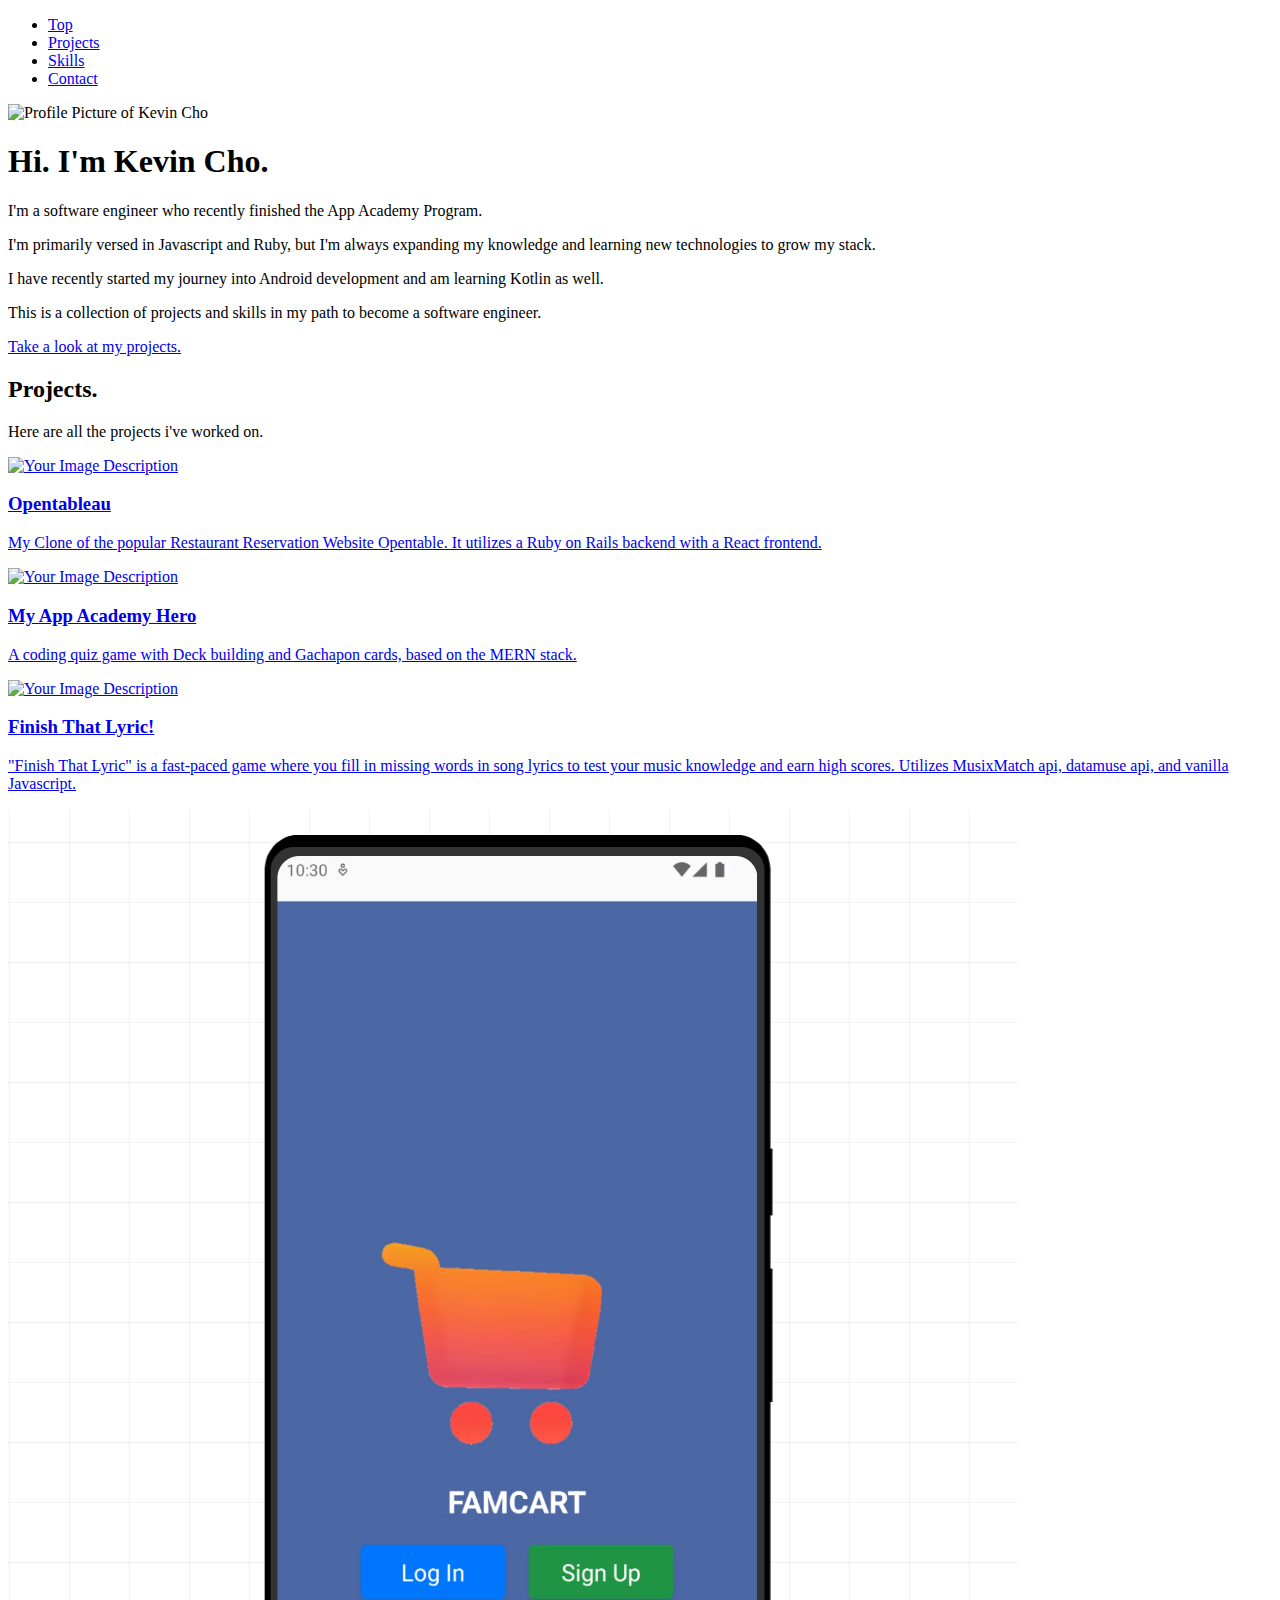
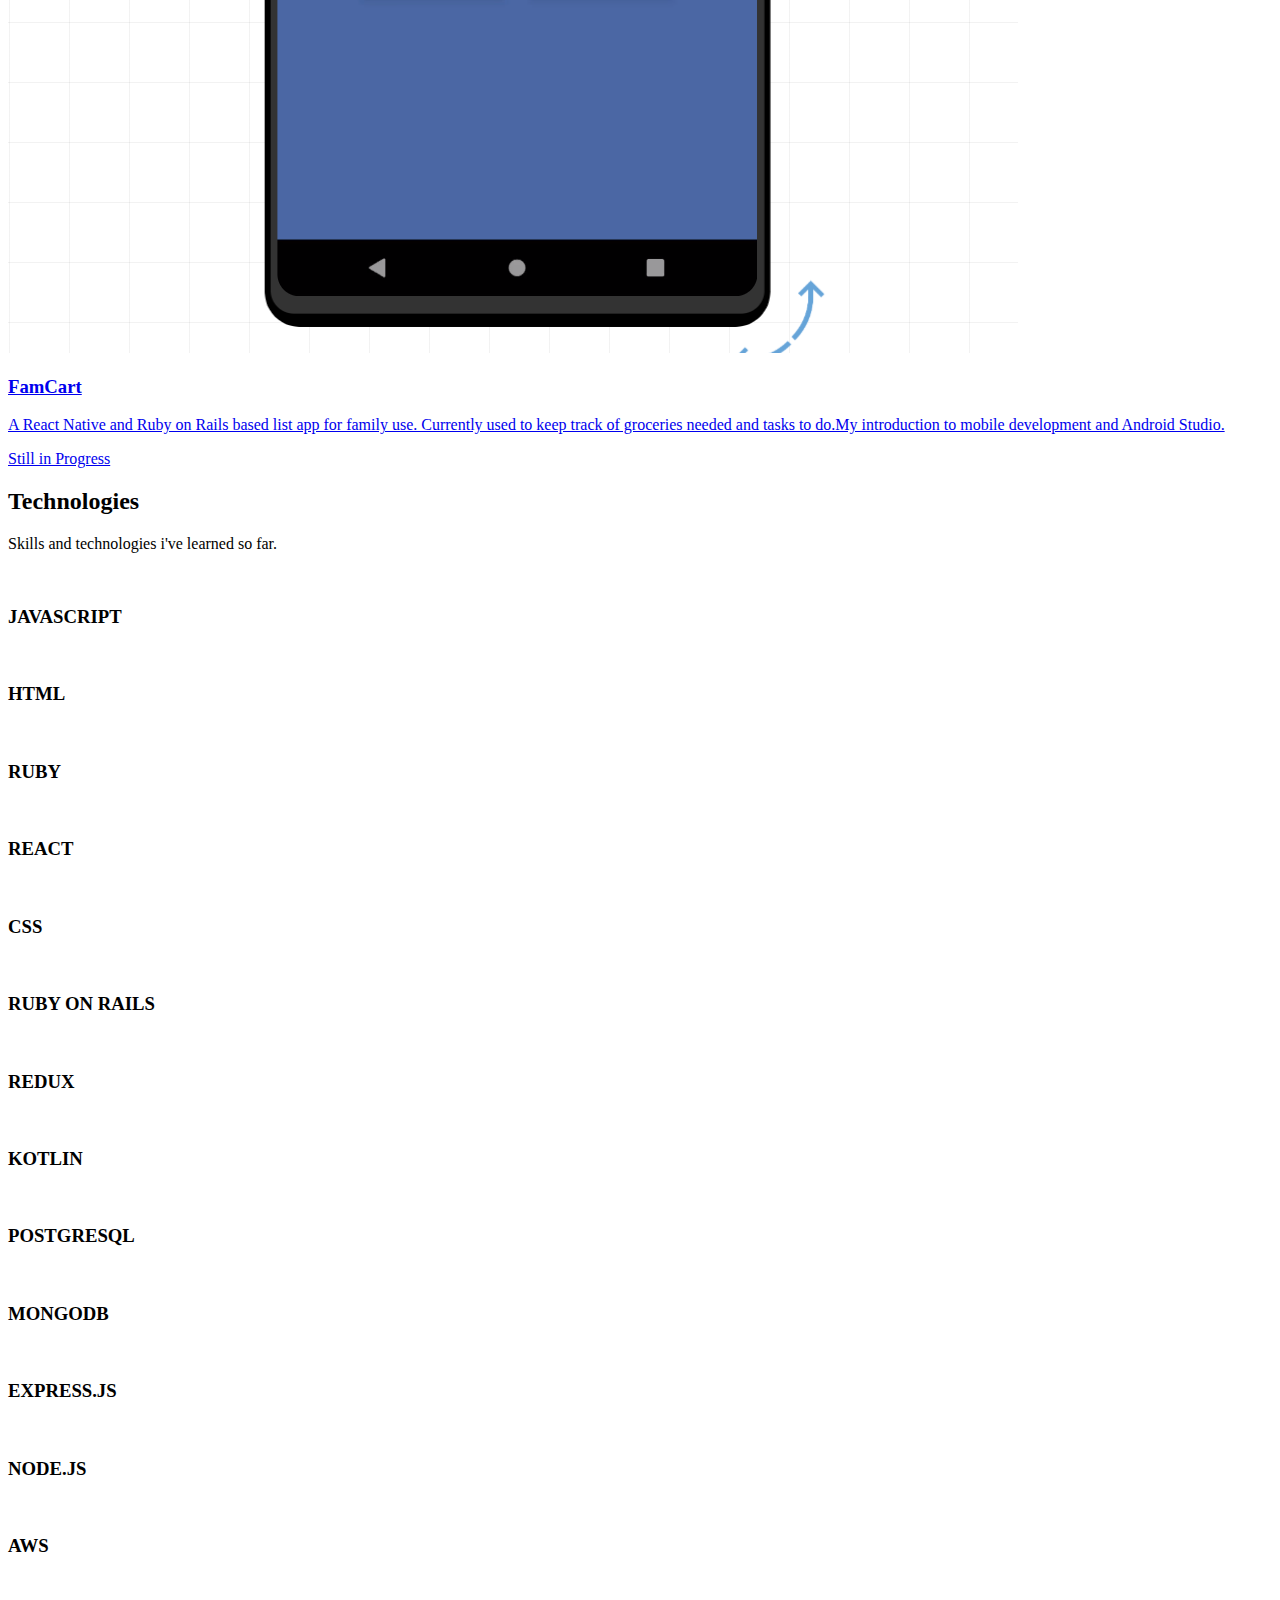
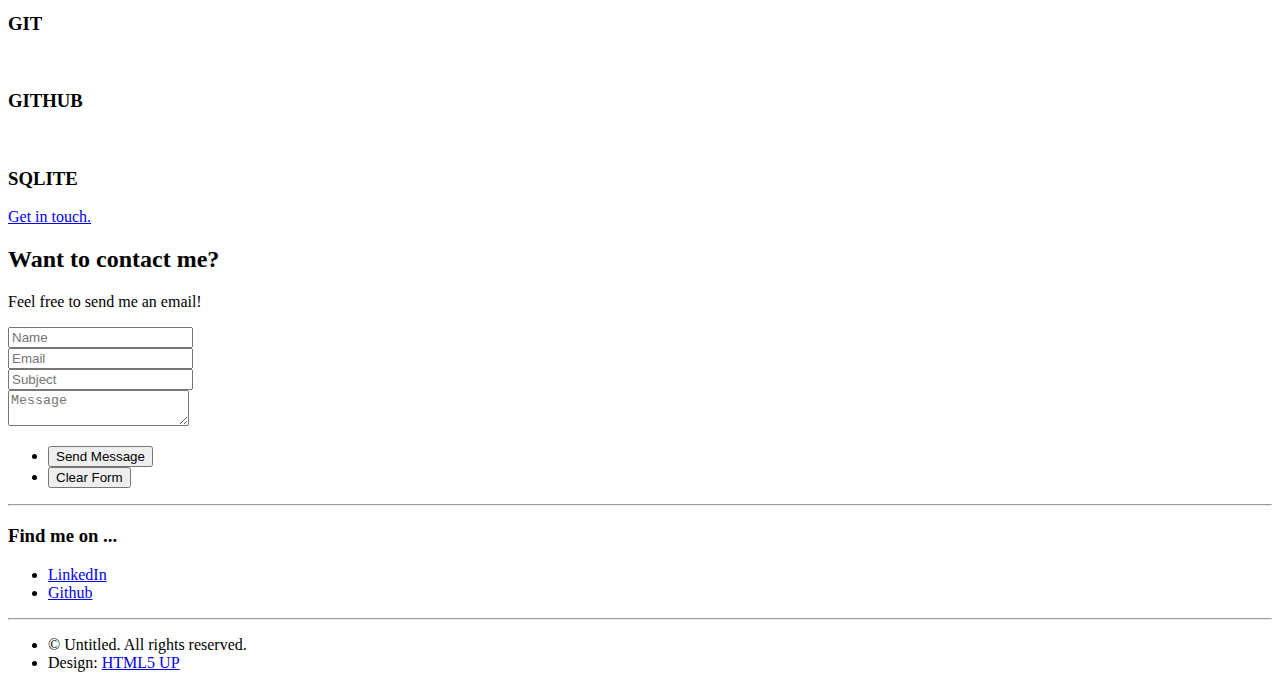
==== index.html @ 836c3dcd "Changed famcart link" ====
<!DOCTYPE HTML>
<!--
	Miniport by HTML5 UP
	html5up.net | @ajlkn
	Free for personal and commercial use under the CCA 3.0 license (html5up.net/license)
-->
<html>
	<head>
		<title>Kevin Cho</title>
		<meta charset="utf-8" />
		<meta name="viewport" content="width=device-width, initial-scale=1, user-scalable=no" />
		<link rel="stylesheet" href="assets/css/main.css" />
	</head>
	<body class="is-preload">

		<!-- Nav -->
			<nav id="nav">
				<ul class="container">
					<li><a href="#top">Top</a></li>
					<li><a href="#work">Projects</a></li>
					<li><a href="#portfolio">Skills</a></li>
					<li><a href="#contact">Contact</a></li>
				</ul>
			</nav>

		<!-- Home -->
		<article id="top" class="wrapper style1">
			<div class="container">
				<div class="row">
					<div class="col-4 col-5-large col-12-medium">
						<span class="image fit"><img src="images/profilepic.jpg" alt="Profile Picture of Kevin Cho" /></span>
					</div>
					<div class="col-8 col-7-large col-12-medium">
						<header>
							<h1>Hi. I'm <strong>Kevin Cho</strong>.</h1>
						</header>
						<p>I'm a software engineer who recently finished the App Academy Program.</p>
						<p>I'm primarily versed in Javascript and Ruby, but I'm always expanding my knowledge and learning new technologies to grow my stack.</p>
						<p>I have recently started my journey into Android development and am learning Kotlin as well.</p>
						<p>This is a collection of projects and skills in my path to become a software engineer.</p>
						<a href="#work" class="button large scrolly">Take a look at my projects.</a>
					</div>
				</div>
			</div>
		</article>
		

		<!-- Work -->
		<article id="work" class="wrapper style2">
			<div class="container">
				<header>
					<h2>Projects.</h2>
					<p>Here are all the projects i've worked on.</p>
				</header>
				<div class="row aln-center">
					<div class="col-4 col-6-medium col-12-small">
						<a href="https://opentableau-d8ws.onrender.com">
							<section class="box style1">
								<img src="./images/opentableau1.png" alt="Your Image Description" class="projectimage">
								<h3>Opentableau</h3>
								<p>My Clone of the popular Restaurant Reservation Website Opentable. It utilizes a Ruby on Rails backend with a React frontend.</p>
							</section>
						</a>
					</div>
					<div class="col-4 col-6-medium col-12-small">
						<a href="https://my-app-academy-heroes-zer2.onrender.com/profile">
							<section class="box style1">
								<img src="./images/MernLogo.png" alt="Your Image Description" class="projectimage">
								<h3>My App Academy Hero</h3>
								<p>A coding quiz game with Deck building and Gachapon cards, based on the MERN stack.</p>
							</section>
						</a>
					</div>
					<div class="col-4 col-6-medium col-12-small">
						<a href="https://kcho760.github.io/Finish-that-lyric/">
							<section class="box style1">
								<img src="./images/FinishThatLyric1.png" alt="Your Image Description" class="projectimage">
								<h3>Finish That Lyric!</h3>
								<p>"Finish That Lyric" is a fast-paced game where you fill in missing words in song lyrics to test your music knowledge and earn high scores. Utilizes MusixMatch api, datamuse api, and vanilla Javascript.</p>
							</section>
						</a>
					</div>
					<div class="col-4 col-6-medium col-12-small">
						<a href="https://appetize.io/app/qsiqoj3emdlk2dyckfjoa56ctq?device=pixel7pro&osVersion=13.0">
							<section class="box style1">
								<img src="./images/famcart.png" alt="Your Image Description" class="projectimage">
								<h3>FamCart</h3>
								<p>A React Native and Ruby on Rails based list app for family use. Currently used to keep track of groceries needed and tasks to do.My introduction to mobile development and Android Studio.</p>
								<p>Still in Progress</p>
							</section>
						</a>
					</div>
				</div>
			</div>
		</article>
		

		<!-- Portfolio -->
			<article id="portfolio" class="wrapper style3">
				<div class="container">
					<header>
						<h2>Technologies</h2>
						<p>Skills and technologies i've learned so far.</p>
					</header>
					<div class="row">
						<div class="col-3 col-6-medium col-12-small">
							<article class="box style2">
								<p class="image featured"><img src="images/javascript1.png" alt="" /></p>
								<h3>JAVASCRIPT</h3>
							</article>
						</div>
						<div class="col-3 col-6-medium col-12-small">
							<article class="box style2">
								<p class="image featured"><img src="images/html.png" alt="" /></p>
								<h3>HTML</h3>
							</article>
						</div>
						<div class="col-3 col-6-medium col-12-small">
							<article class="box style2">
								<p class="image featured"><img src="images/ruby1.png" alt="" /></p>
								<h3>RUBY</h3>
							</article>
						</div>
						<div class="col-3 col-6-medium col-12-small">
							<article class="box style2">
								<p class="image featured"><img src="images/react1.png" alt="" /></p>
								<h3>REACT</h3>
							</article>
						</div>
						<div class="col-3 col-6-medium col-12-small">
							<article class="box style2">
								<p class="image featured"><img src="images/css.png" alt="" /></p>
								<h3>CSS</h3>
							</article>
						</div>
						<div class="col-3 col-6-medium col-12-small">
							<article class="box style2">
								<p class="image featured"><img src="images/rubyonrails1.png" alt="" /></p>
								<h3>RUBY ON RAILS</h3>
							</article>
						</div>
						<div class="col-3 col-6-medium col-12-small">
							<article class="box style2">
								<p class="image featured"><img src="images/redux1.png" alt="" /></p>
								<h3>REDUX</h3>
							</article>
						</div>
						<div class="col-3 col-6-medium col-12-small">
							<article class="box style2">
								<p class="image featured"><img src="images/kotlin-logo.png" alt="" /></p>
								<h3>KOTLIN</h3>
							</article>
						</div>
						<div class="col-3 col-6-medium col-12-small">
							<article class="box style2">
								<p class="image featured"><img src="images/postgresql1.png" alt="" /></p>
								<h3>POSTGRESQL</h3>
							</article>
						</div>
						<div class="col-3 col-6-medium col-12-small">
							<article class="box style2">
								<p class="image featured"><img src="images/mongodb1.png" alt="" /></p>
								<h3>MONGODB</h3>
							</article>
						</div>
						<div class="col-3 col-6-medium col-12-small">
							<article class="box style2">
								<p class="image featured"><img src="images/ExpressJS.png" alt="" /></p>
								<h3>EXPRESS.JS</h3>
							</article>
						</div>
						<div class="col-3 col-6-medium col-12-small">
							<article class="box style2">
								<p class="image featured"><img src="images/nodejs1.png" alt="" /></p>
								<h3>NODE.JS</h3>
							</article>
						</div>
						<div class="col-3 col-6-medium col-12-small">
							<article class="box style2">
								<p class="image featured"><img src="images/aws.png" alt="" /></p>
								<h3>AWS</h3>
							</article>
						</div>
						<div class="col-3 col-6-medium col-12-small">
							<article class="box style2">
								<p class="image featured"><img src="images/git1.png" alt="" /></p>
								<h3>GIT</h3>
							</article>
						</div>
						<div class="col-3 col-6-medium col-12-small">
							<article class="box style2">
								<p class="image featured"><img src="images/GitHub.png" alt="" /></p>
								<h3>GITHUB</h3>
							</article>
						</div>
						<div class="col-3 col-6-medium col-12-small">
							<article class="box style2">
								<p class="image featured"><img src="images/sqlite1.png" alt="" /></p>
								<h3>SQLITE</h3>
							</article>
						</div>
					</div>
					<footer>
						<a href="#contact" class="button large scrolly">Get in touch.</a>
					</footer>
					
				</div>
			</article>

		<!-- Contact -->
			<article id="contact" class="wrapper style4">
				<div class="container medium">
					<header>
						<h2>Want to contact me?</h2>
						<p>Feel free to send me an email!</p>
					</header>
					<div class="row">
						<div class="col-12">
							<form method="POST" action="https://formspree.io/f/xbjvlaby">
								<div class="row">
								  <div class="col-6 col-12-small">
									<input type="text" name="name" id="name" placeholder="Name" />
								  </div>
								  <div class="col-6 col-12-small">
									<input type="text" name="email" id="email" placeholder="Email" />
								  </div>
								  <div class="col-12">
									<input type="text" name="subject" id="subject" placeholder="Subject" />
								  </div>
								  <div class="col-12">
									<textarea name="message" id="message" placeholder="Message"></textarea>
								  </div>
								  <div class="col-12">
									<ul class="actions">
									  <li><input type="submit" value="Send Message" /></li>
									  <li><input type="reset" value="Clear Form" class="alt" /></li>
									</ul>
								  </div>
								</div>
							  </form>
							  
						</div>
						<div class="col-12">
							<hr />
							<h3>Find me on ...</h3>
							<ul class="social">
								<li><a href="https://www.linkedin.com/in/kevin-cho-441a34b1/" target="_blank" class="icon brands fa-linkedin-in"><span class="label">LinkedIn</span></a></li>
								<li><a href="https://github.com/kcho760" target="_blank" class="icon brands fa-github"><span class="label">Github</span></a></li>
							</ul>
							<hr />
						</div>
					</div>
					<footer>
						<ul id="copyright">
							<li>&copy; Untitled. All rights reserved.</li><li>Design: <a href="http://html5up.net">HTML5 UP</a></li>
						</ul>
					</footer>
				</div>
			</article>

		<!-- Scripts -->
			<script src="assets/js/jquery.min.js"></script>
			<script src="assets/js/jquery.scrolly.min.js"></script>
			<script src="assets/js/browser.min.js"></script>
			<script src="assets/js/breakpoints.min.js"></script>
			<script src="assets/js/util.js"></script>
			<script src="assets/js/main.js"></script>

	</body>
</html>
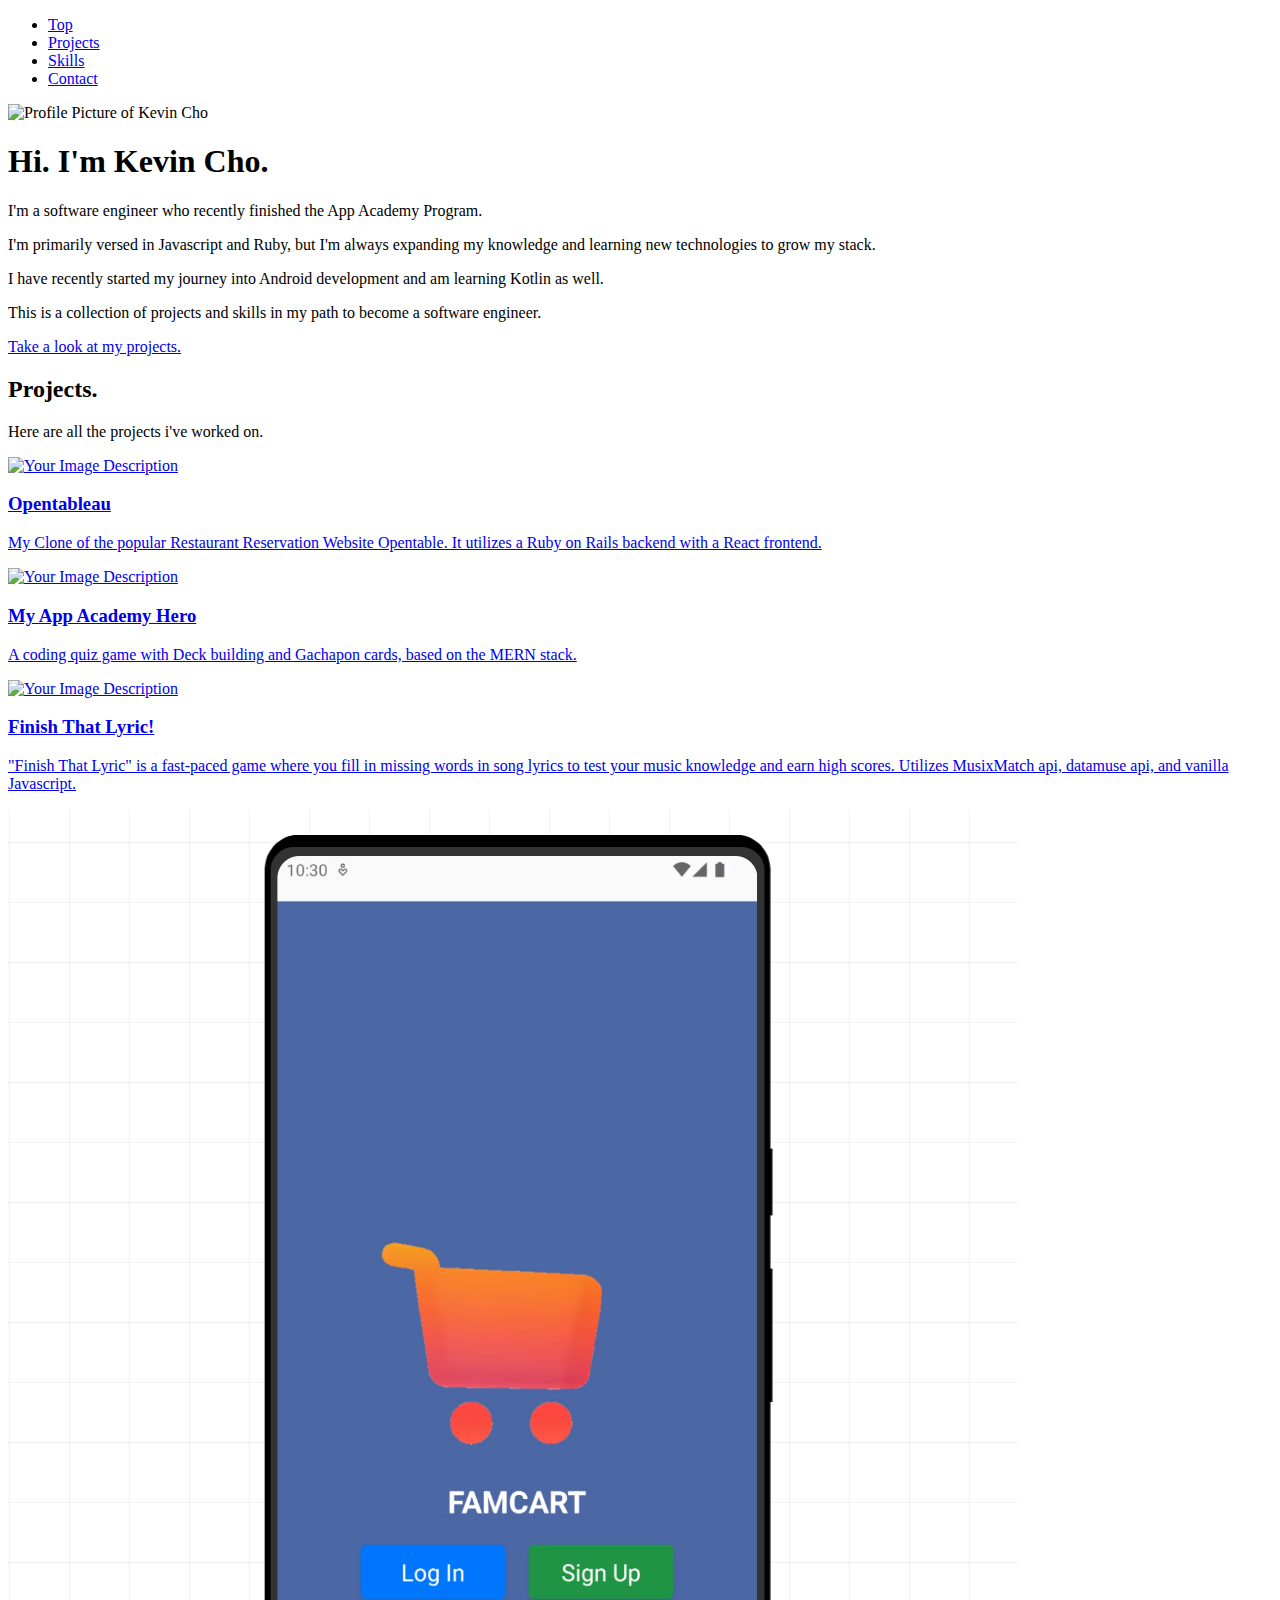
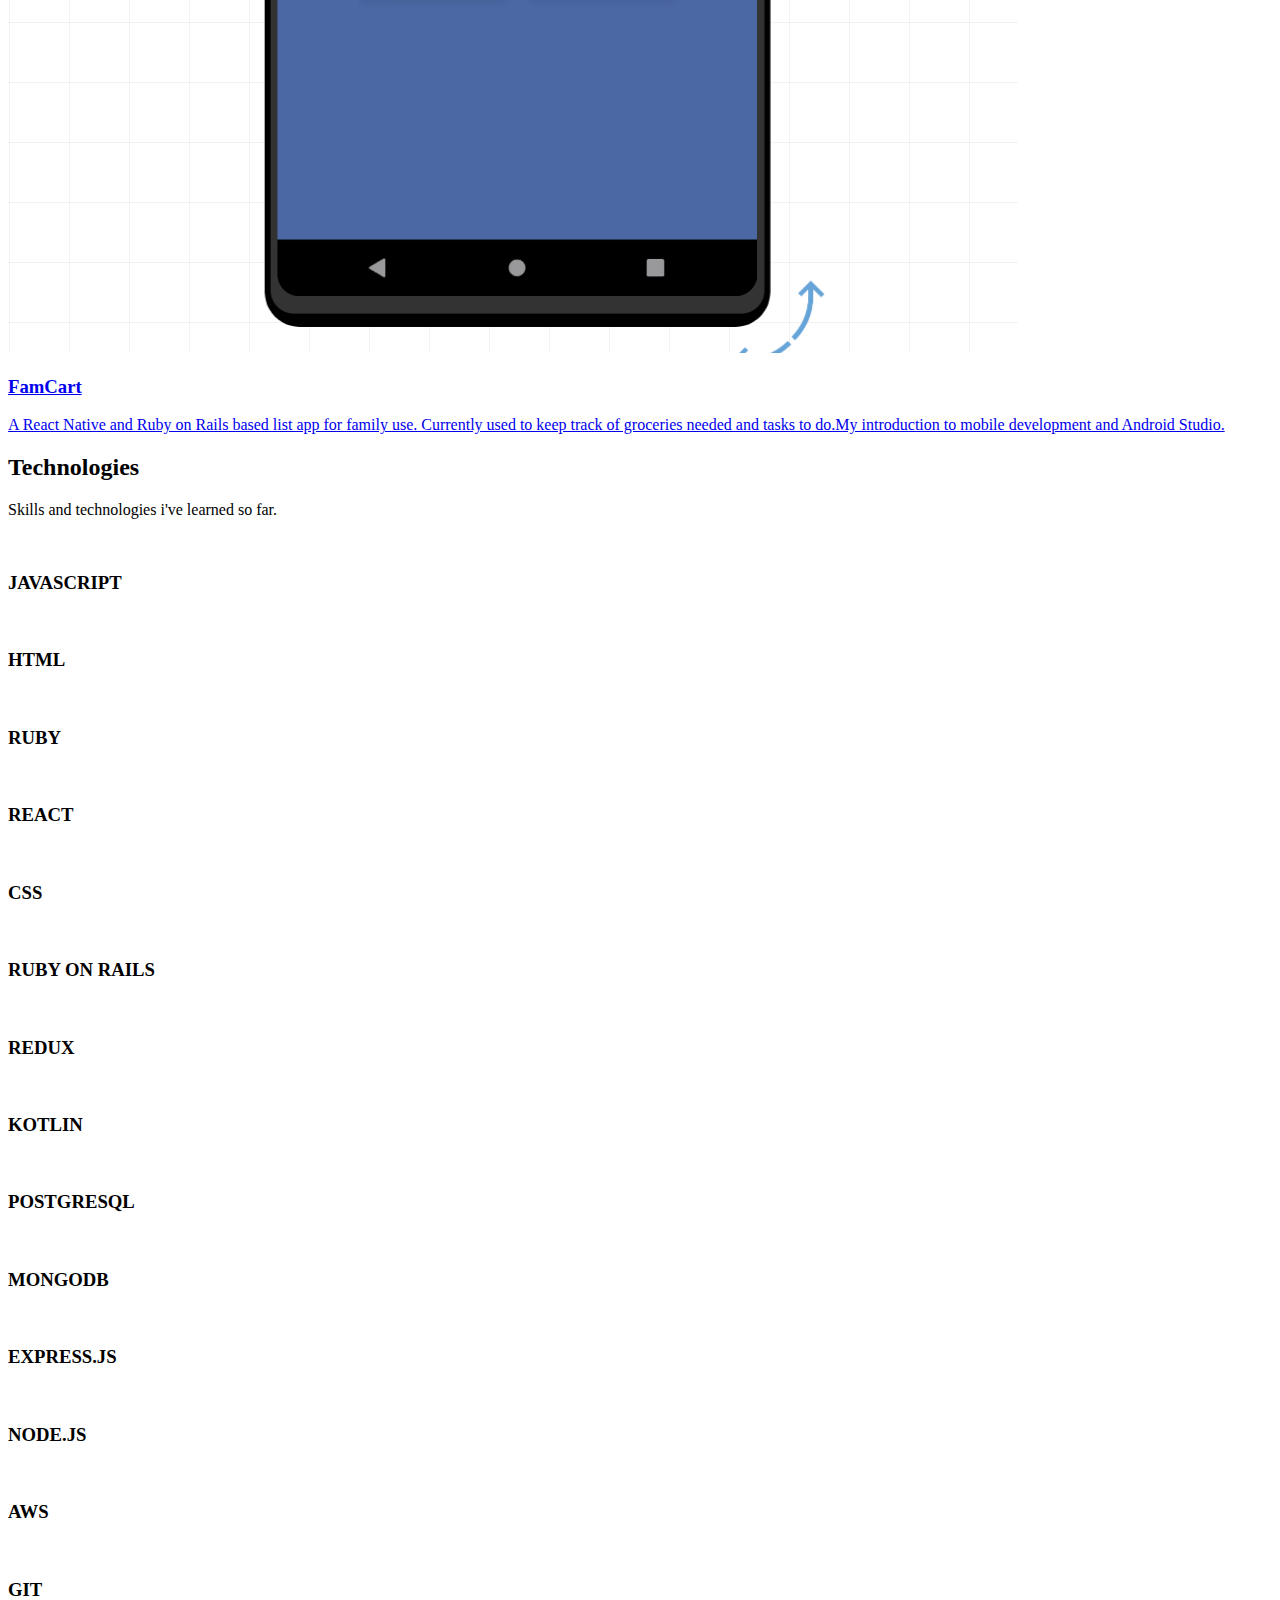
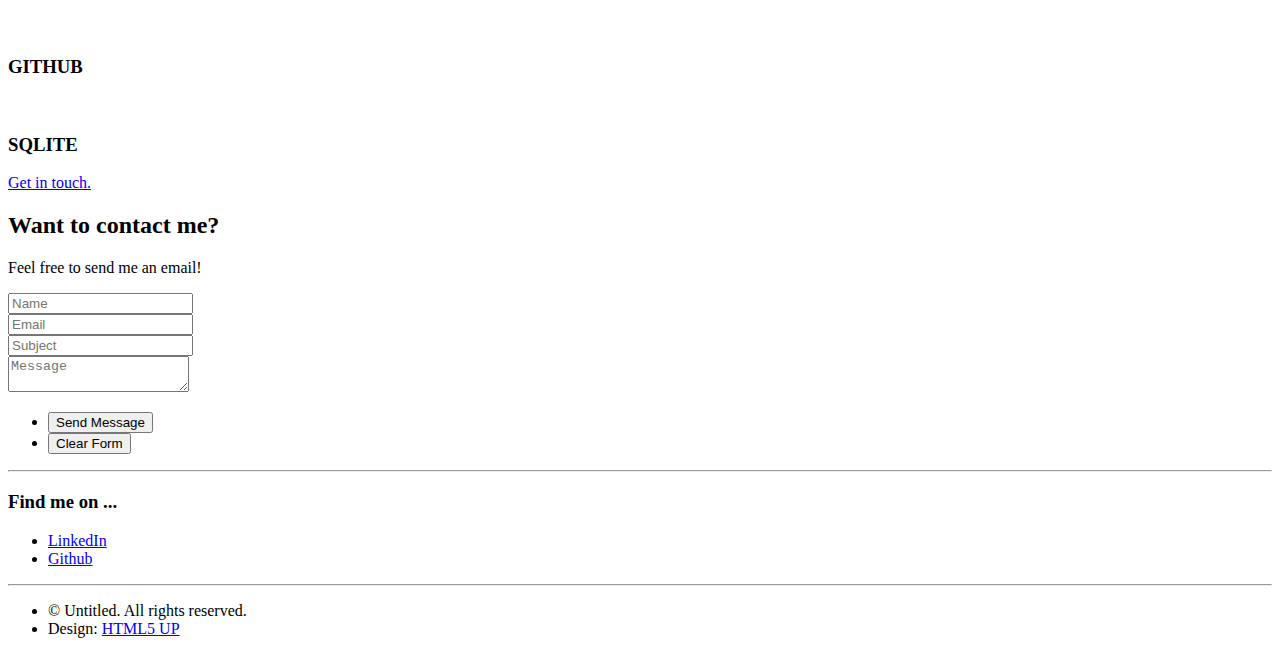
==== commit ecfb3baf: "Changed famcart" ====
--- a/index.html
+++ b/index.html
@@ -86,7 +86,6 @@
 								<img src="./images/famcart.png" alt="Your Image Description" class="projectimage">
 								<h3>FamCart</h3>
 								<p>A React Native and Ruby on Rails based list app for family use. Currently used to keep track of groceries needed and tasks to do.My introduction to mobile development and Android Studio.</p>
-								<p>Still in Progress</p>
 							</section>
 						</a>
 					</div>
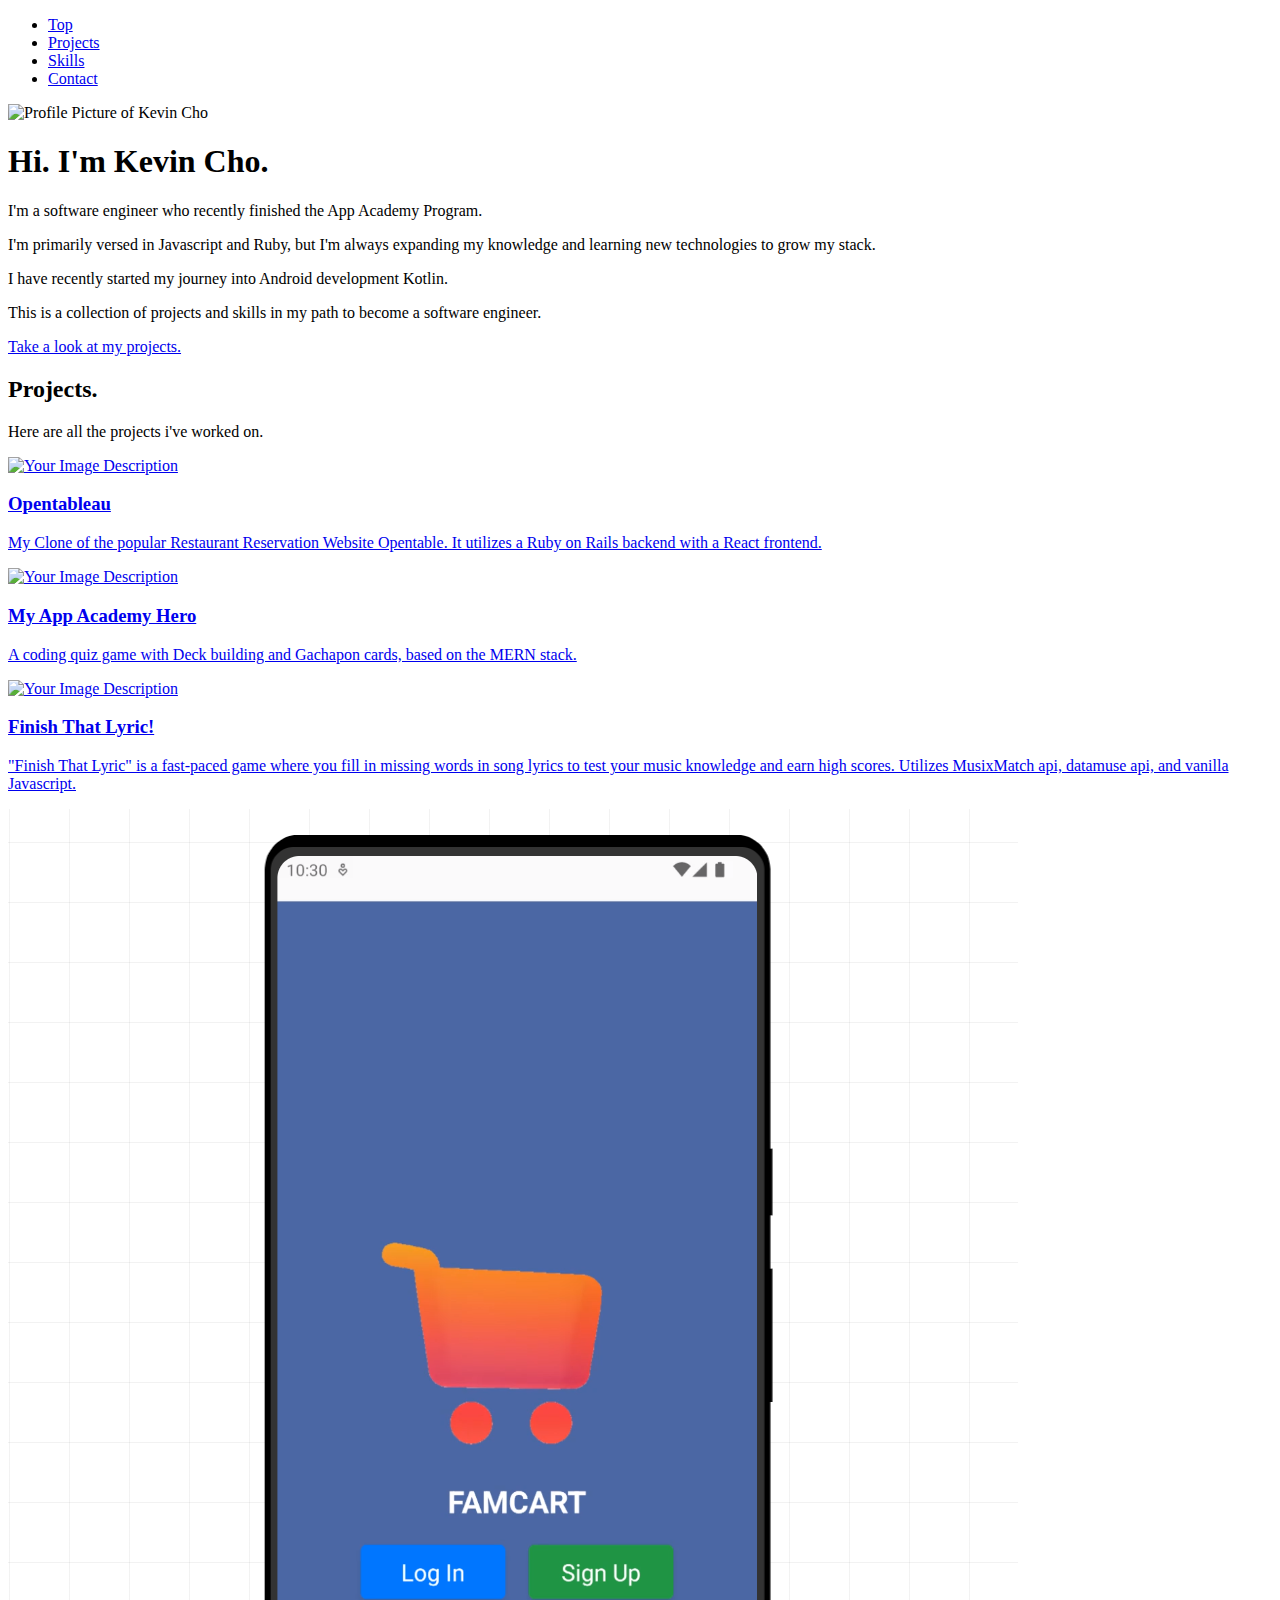
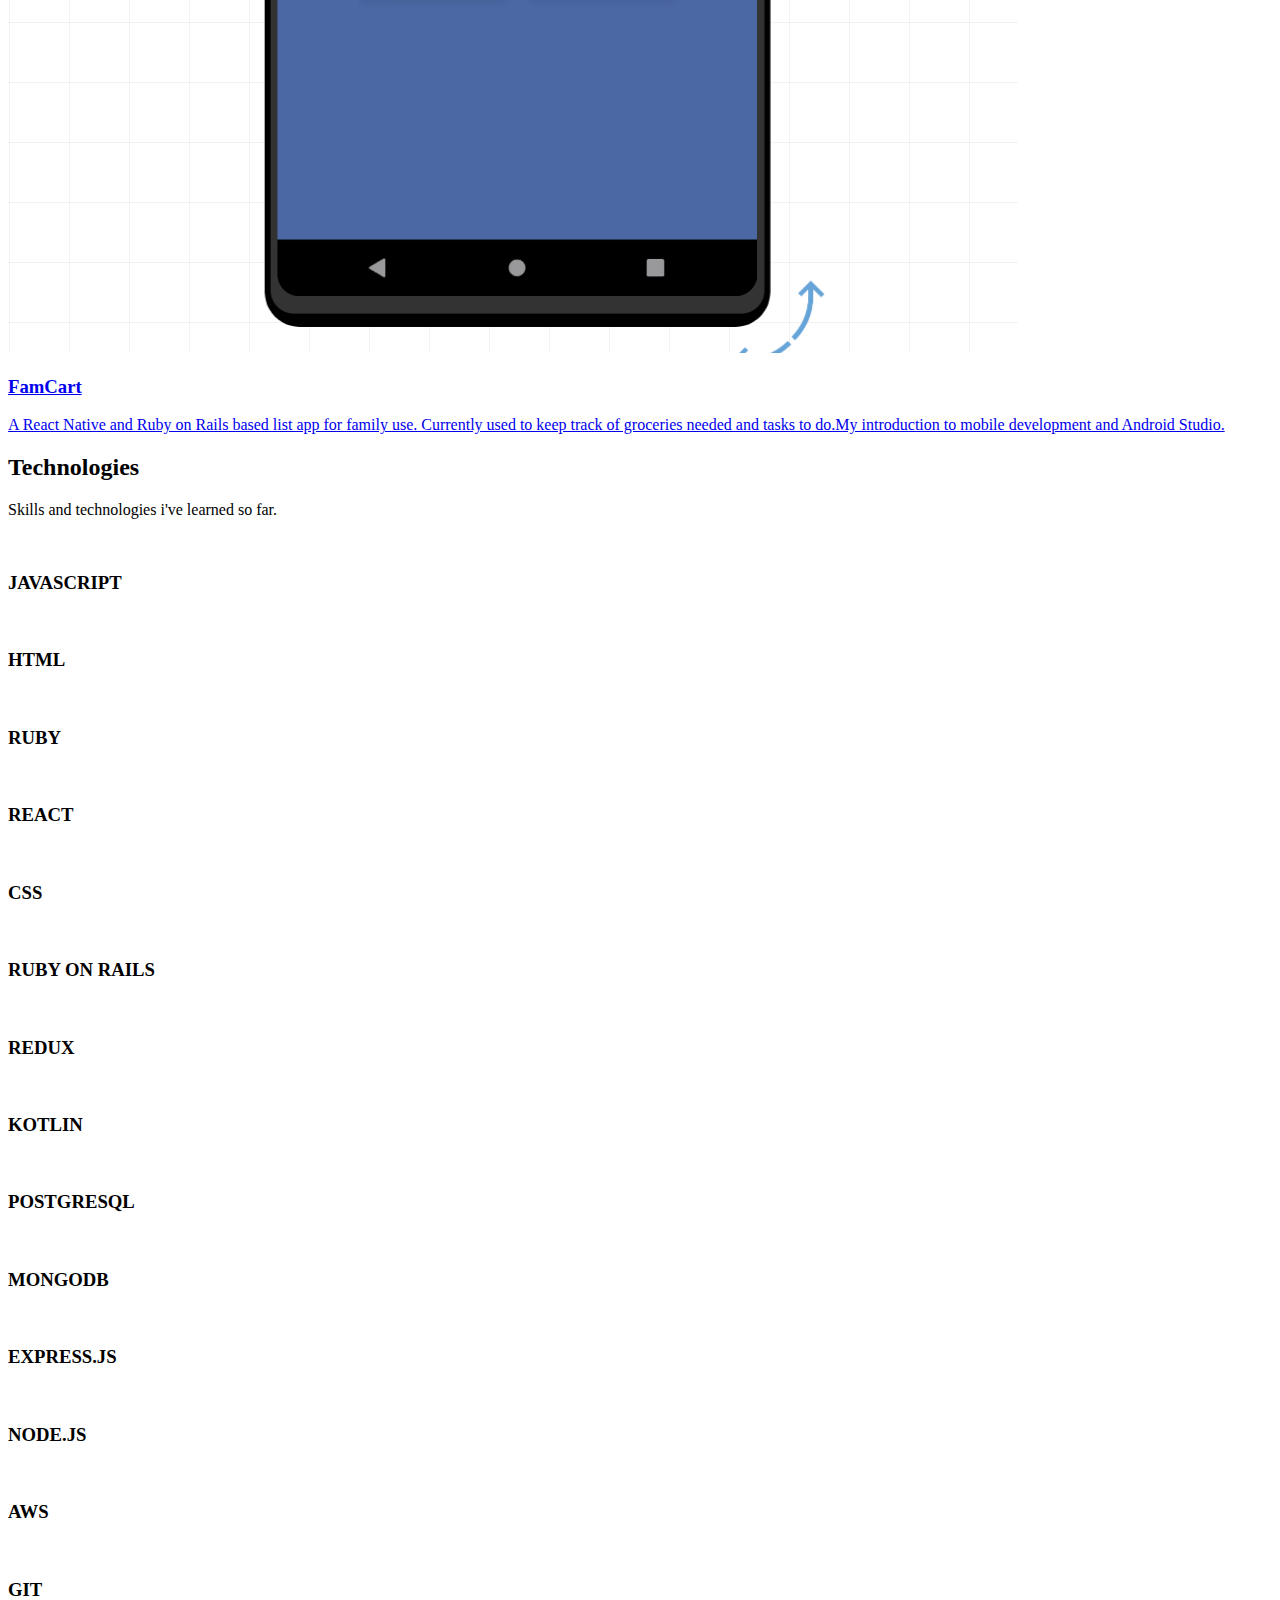
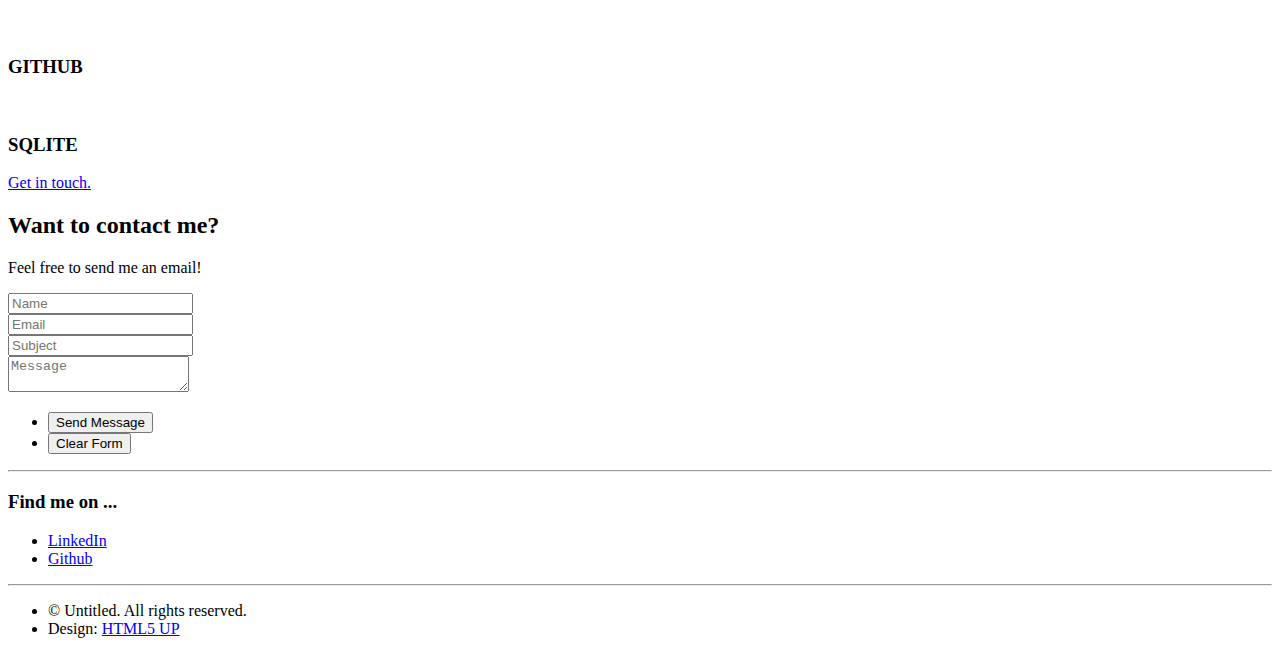
==== commit b5adbab1: "Grammer" ====
--- a/index.html
+++ b/index.html
@@ -36,7 +36,7 @@
 						</header>
 						<p>I'm a software engineer who recently finished the App Academy Program.</p>
 						<p>I'm primarily versed in Javascript and Ruby, but I'm always expanding my knowledge and learning new technologies to grow my stack.</p>
-						<p>I have recently started my journey into Android development and am learning Kotlin as well.</p>
+						<p>I have recently started my journey into Android development Kotlin.</p>
 						<p>This is a collection of projects and skills in my path to become a software engineer.</p>
 						<a href="#work" class="button large scrolly">Take a look at my projects.</a>
 					</div>
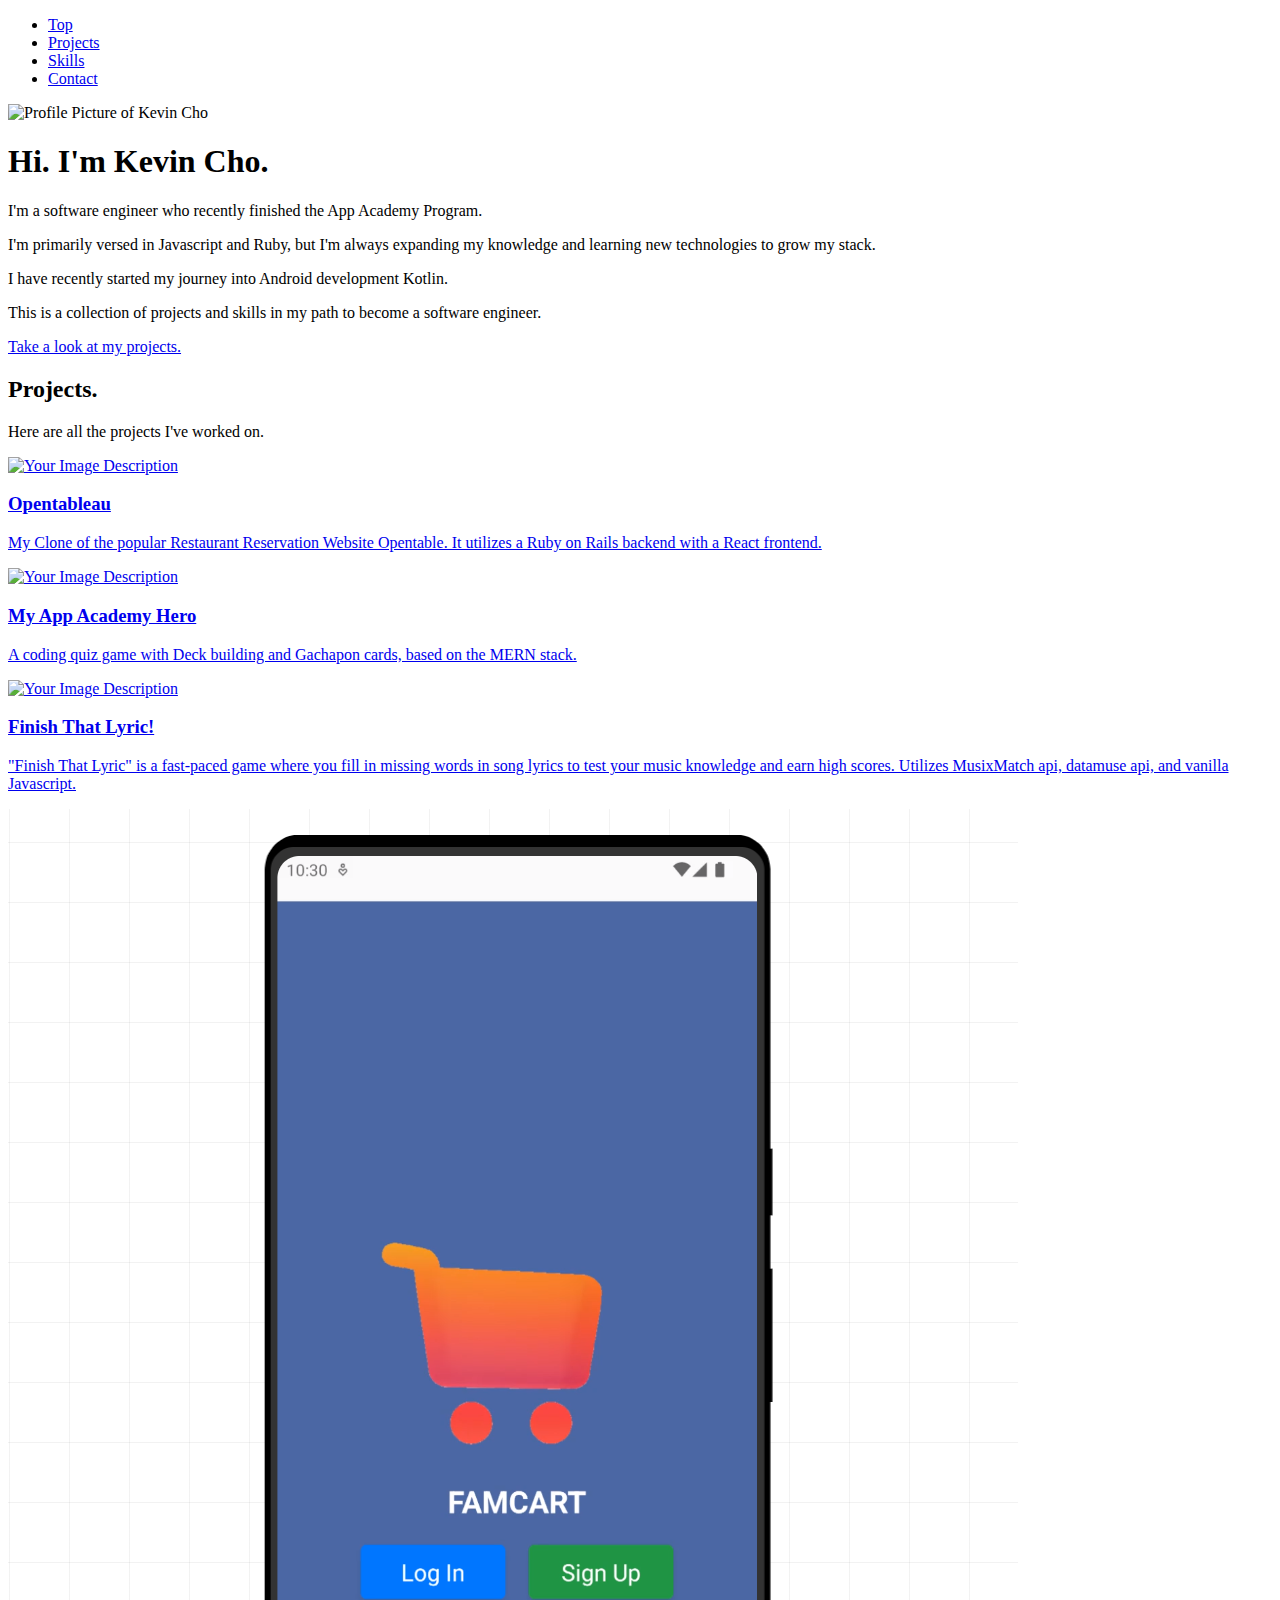
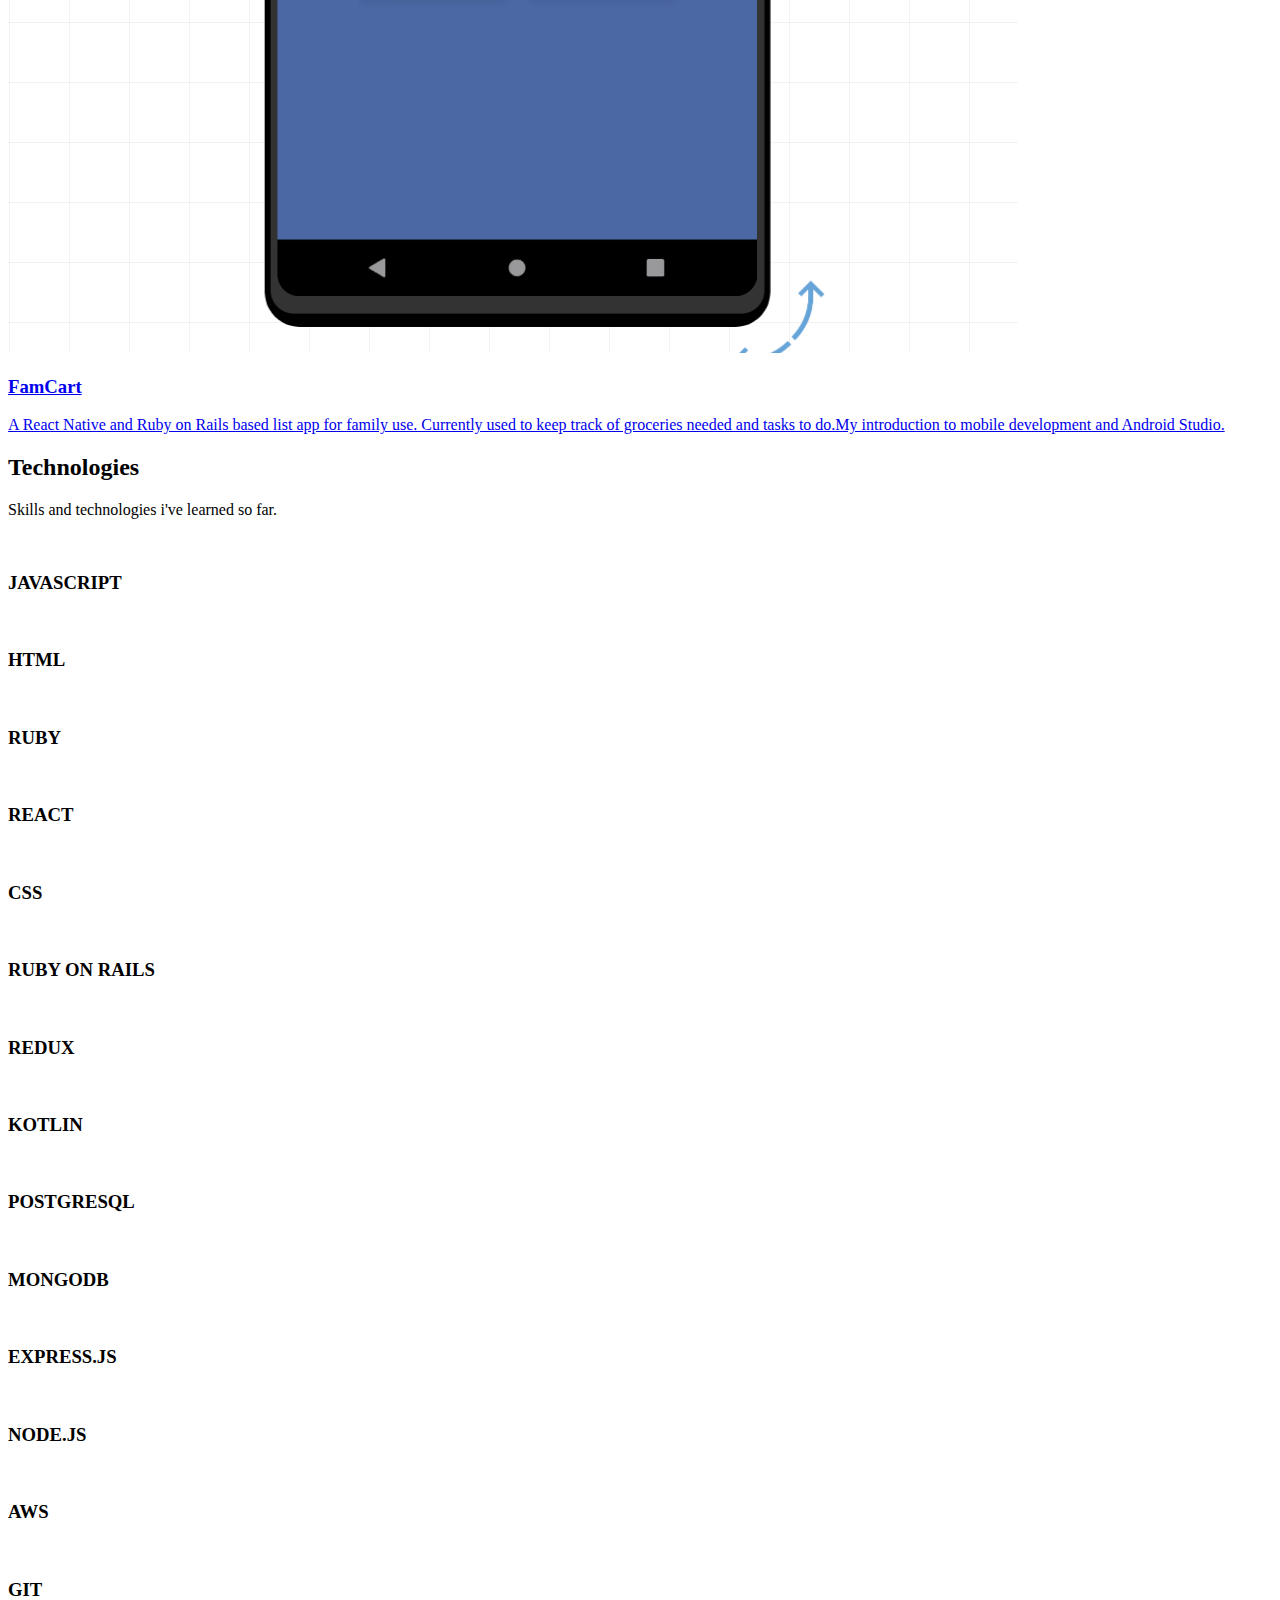
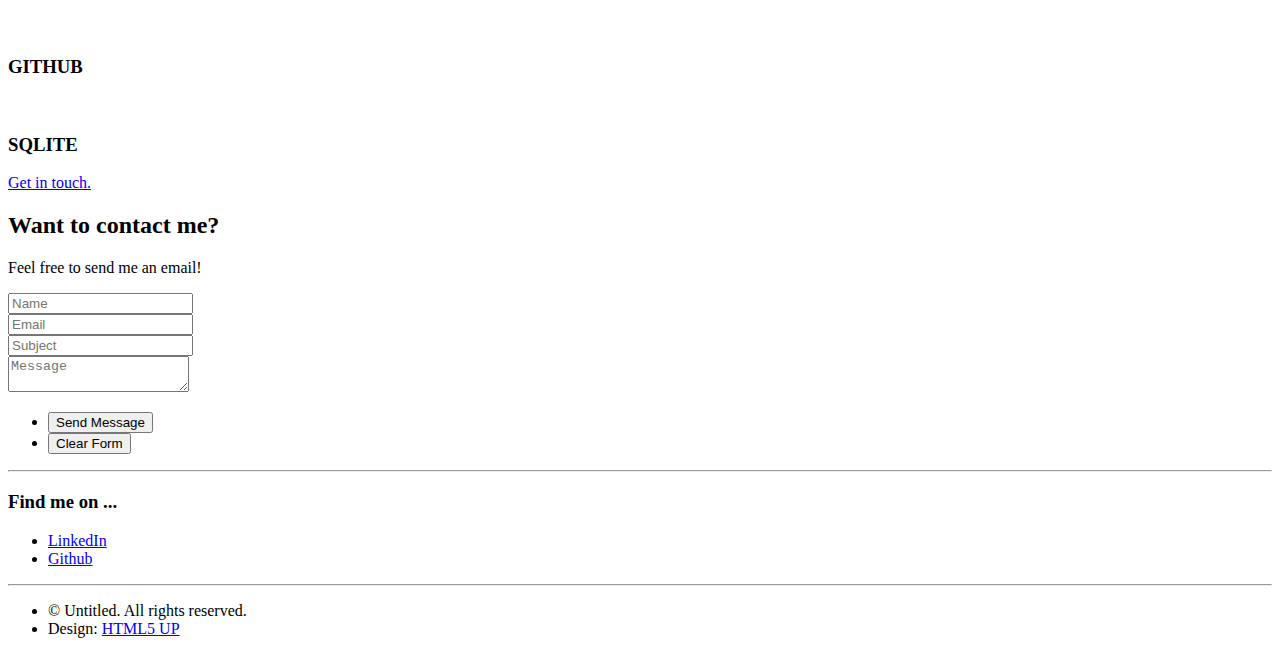
==== commit e556bbc1: "Spelling error" ====
--- a/index.html
+++ b/index.html
@@ -50,7 +50,7 @@
 			<div class="container">
 				<header>
 					<h2>Projects.</h2>
-					<p>Here are all the projects i've worked on.</p>
+					<p>Here are all the projects I've worked on.</p>
 				</header>
 				<div class="row aln-center">
 					<div class="col-4 col-6-medium col-12-small">
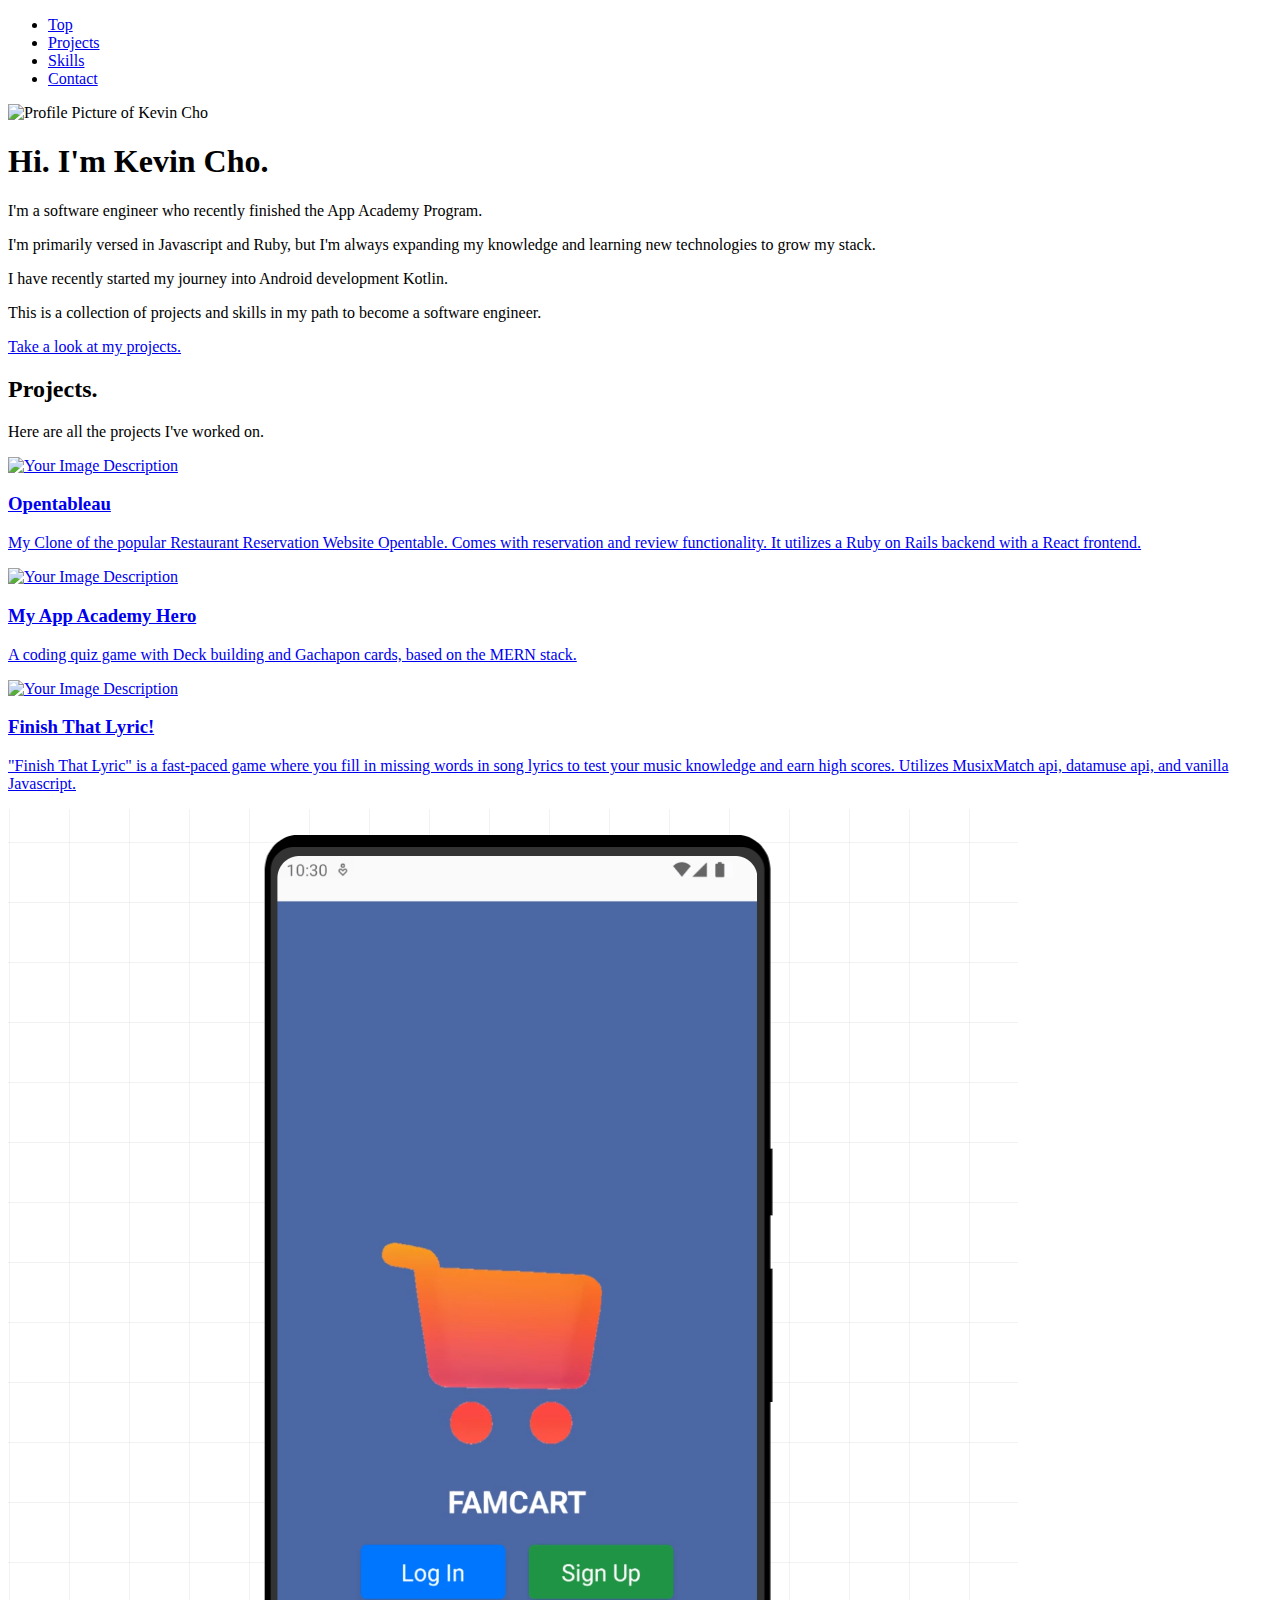
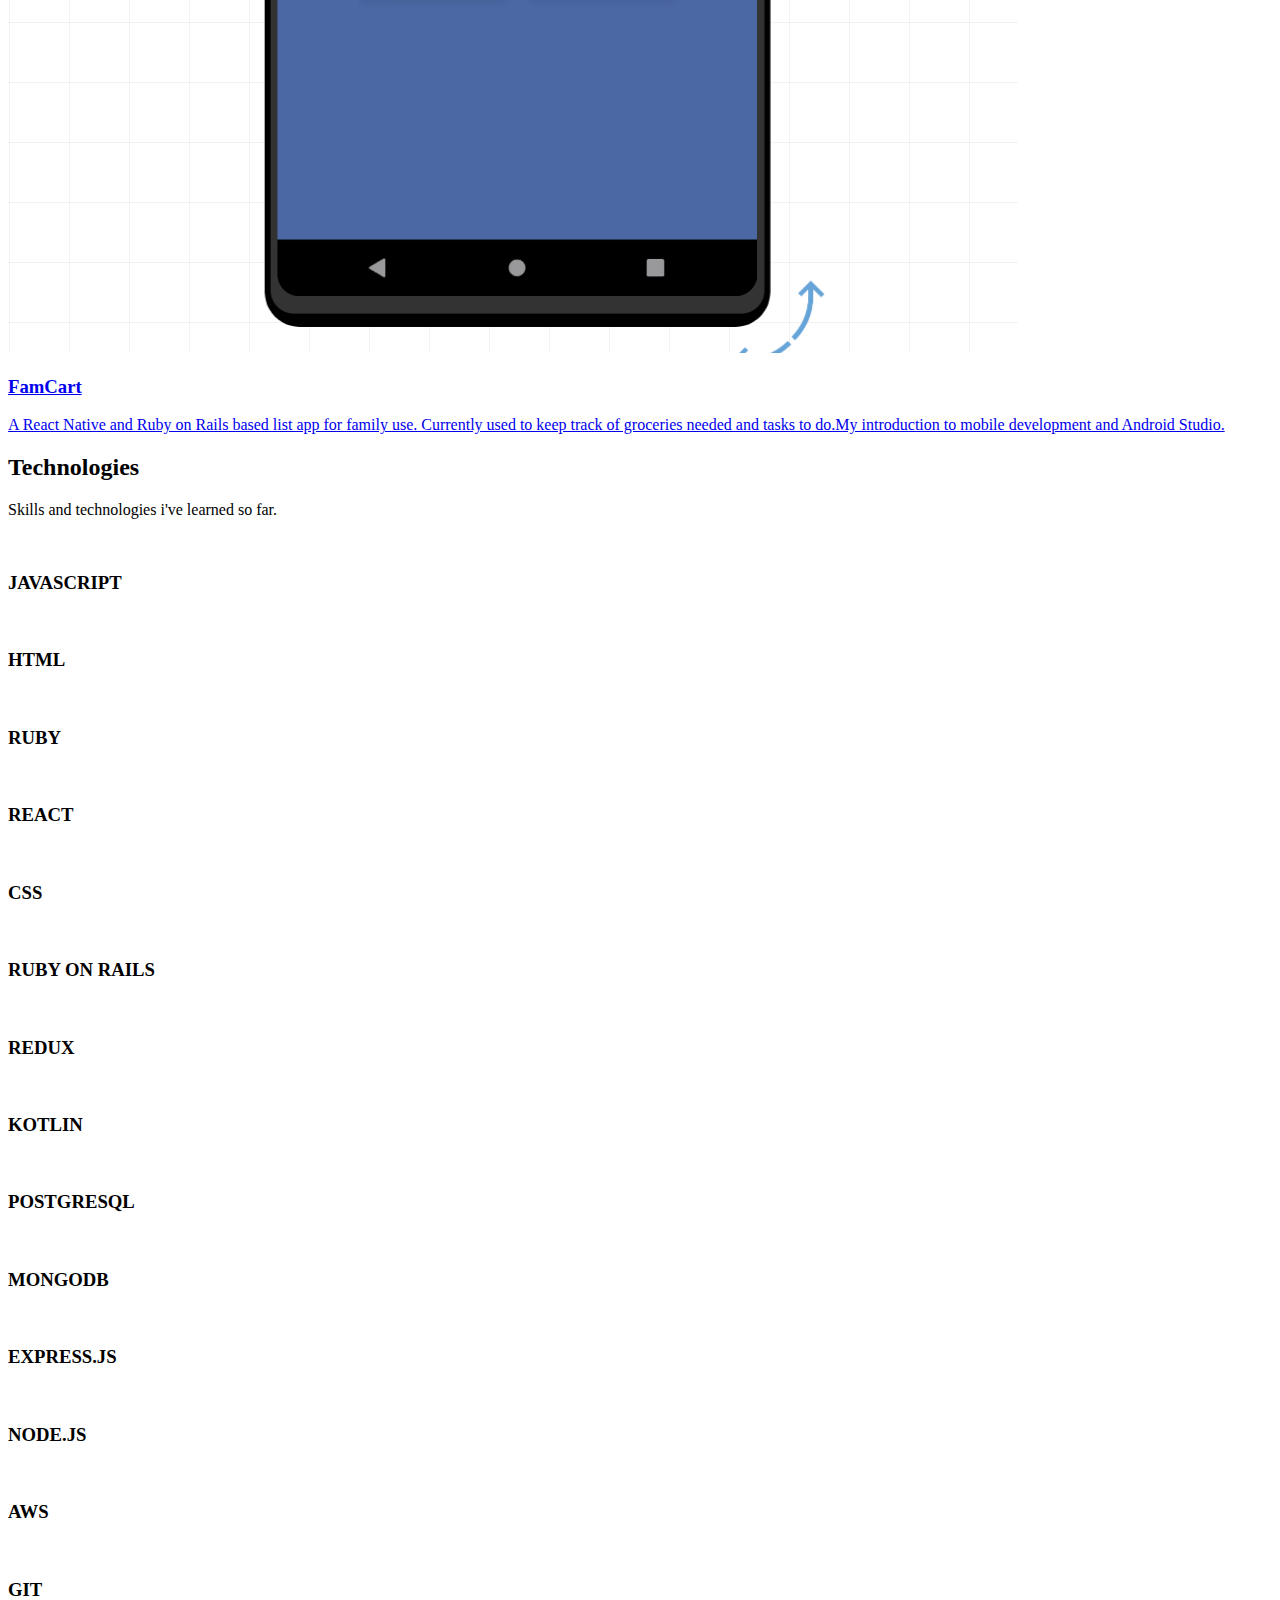
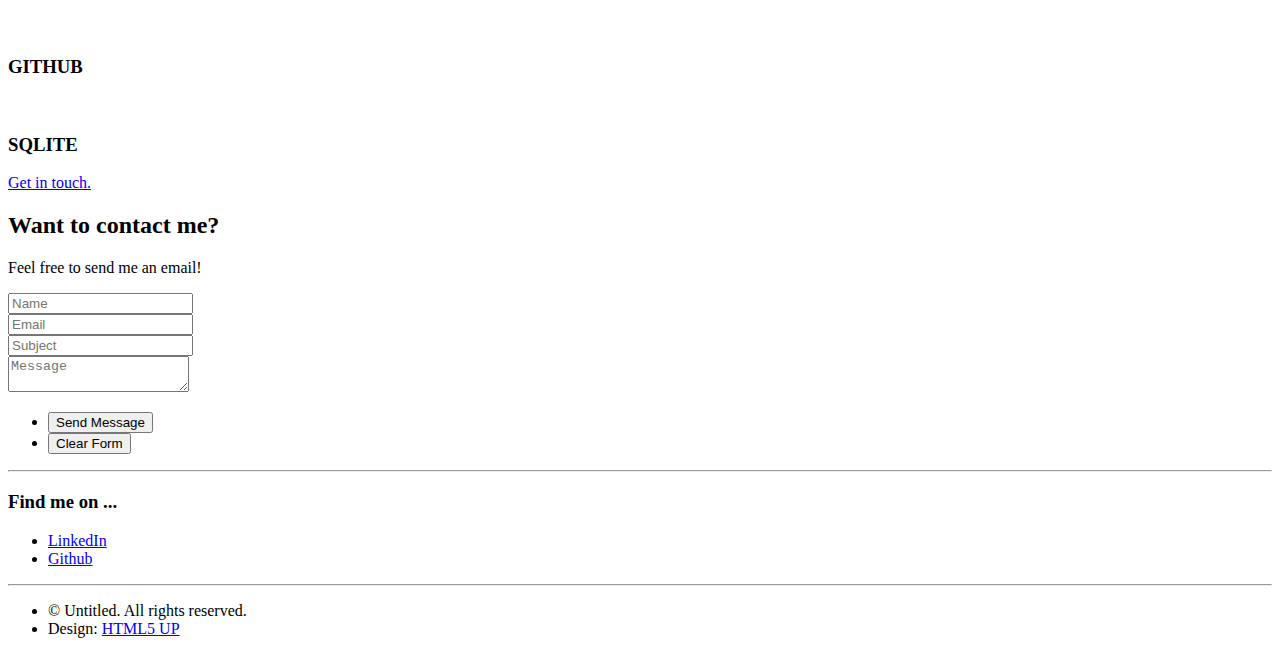
==== commit 8ff91b64: "opentableau update" ====
--- a/index.html
+++ b/index.html
@@ -58,7 +58,7 @@
 							<section class="box style1">
 								<img src="./images/opentableau1.png" alt="Your Image Description" class="projectimage">
 								<h3>Opentableau</h3>
-								<p>My Clone of the popular Restaurant Reservation Website Opentable. It utilizes a Ruby on Rails backend with a React frontend.</p>
+								<p>My Clone of the popular Restaurant Reservation Website Opentable. Comes with reservation and review functionality. It utilizes a Ruby on Rails backend with a React frontend.</p>
 							</section>
 						</a>
 					</div>
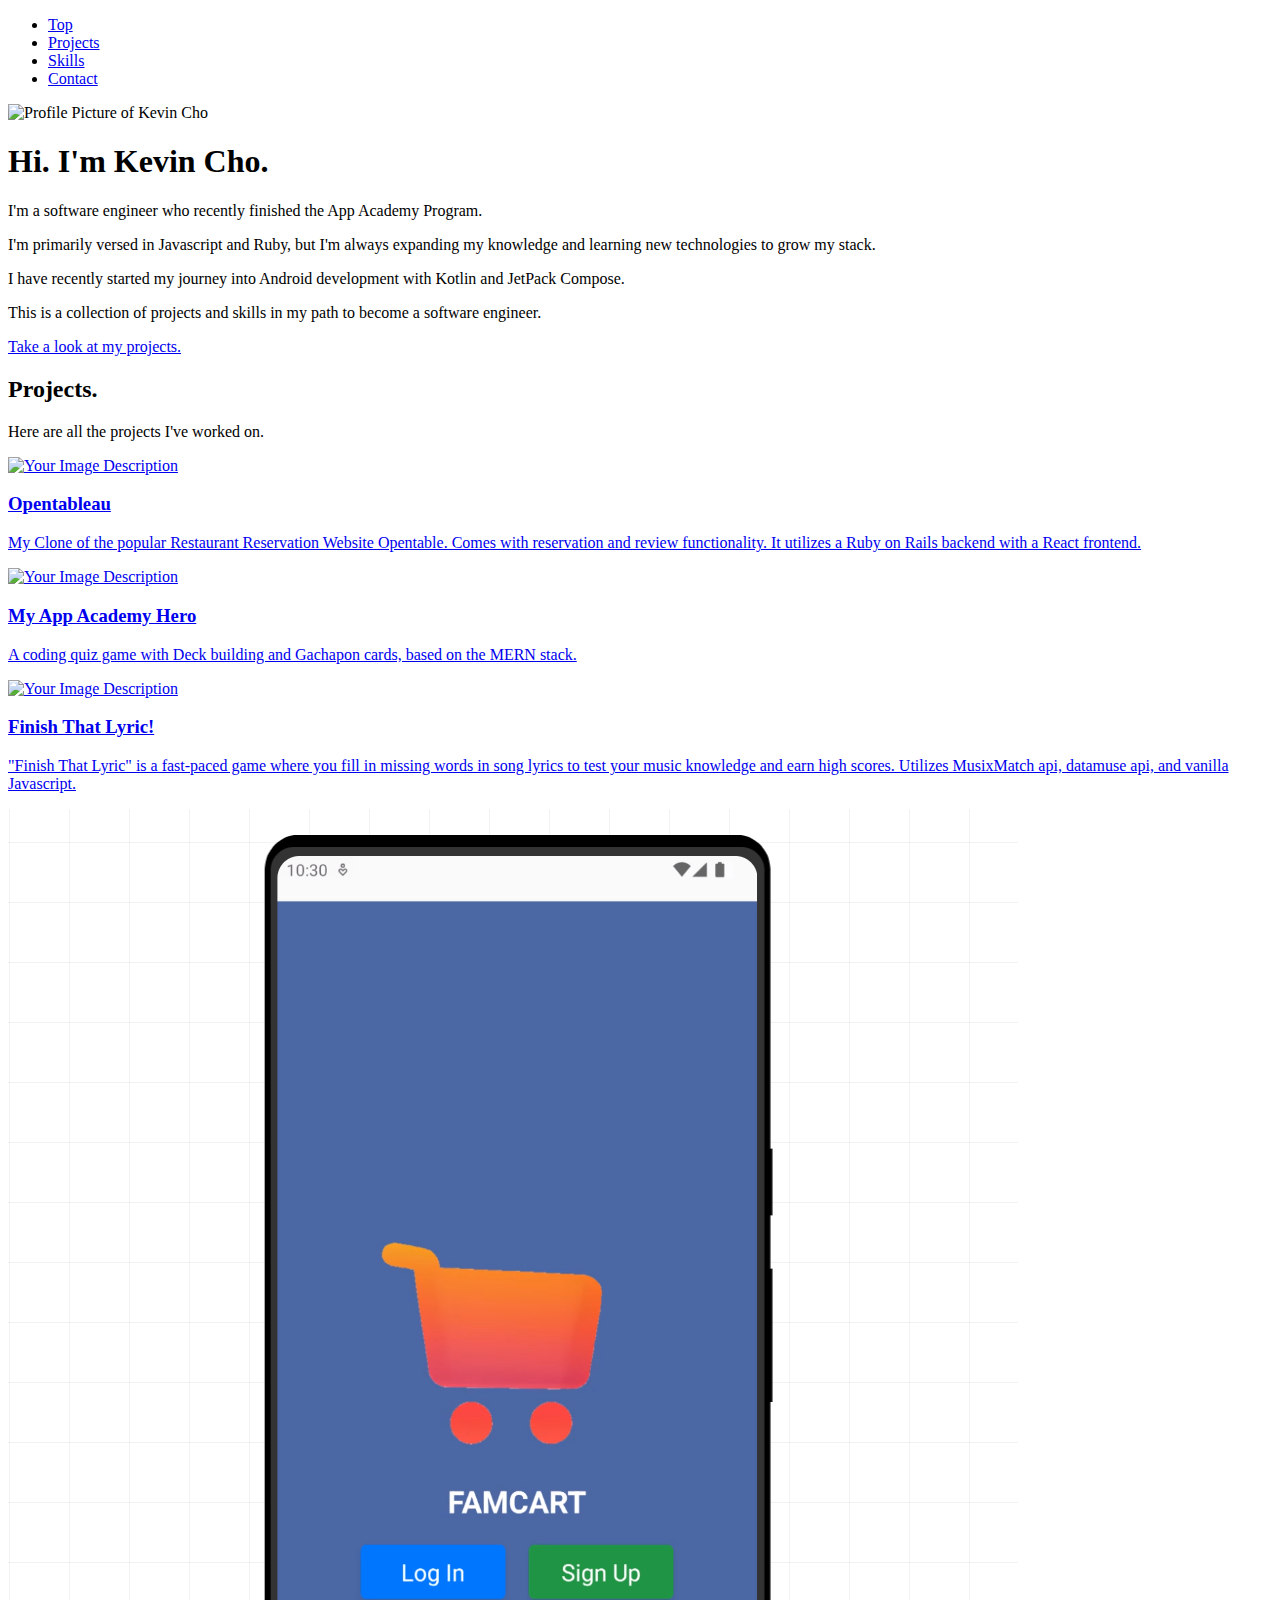
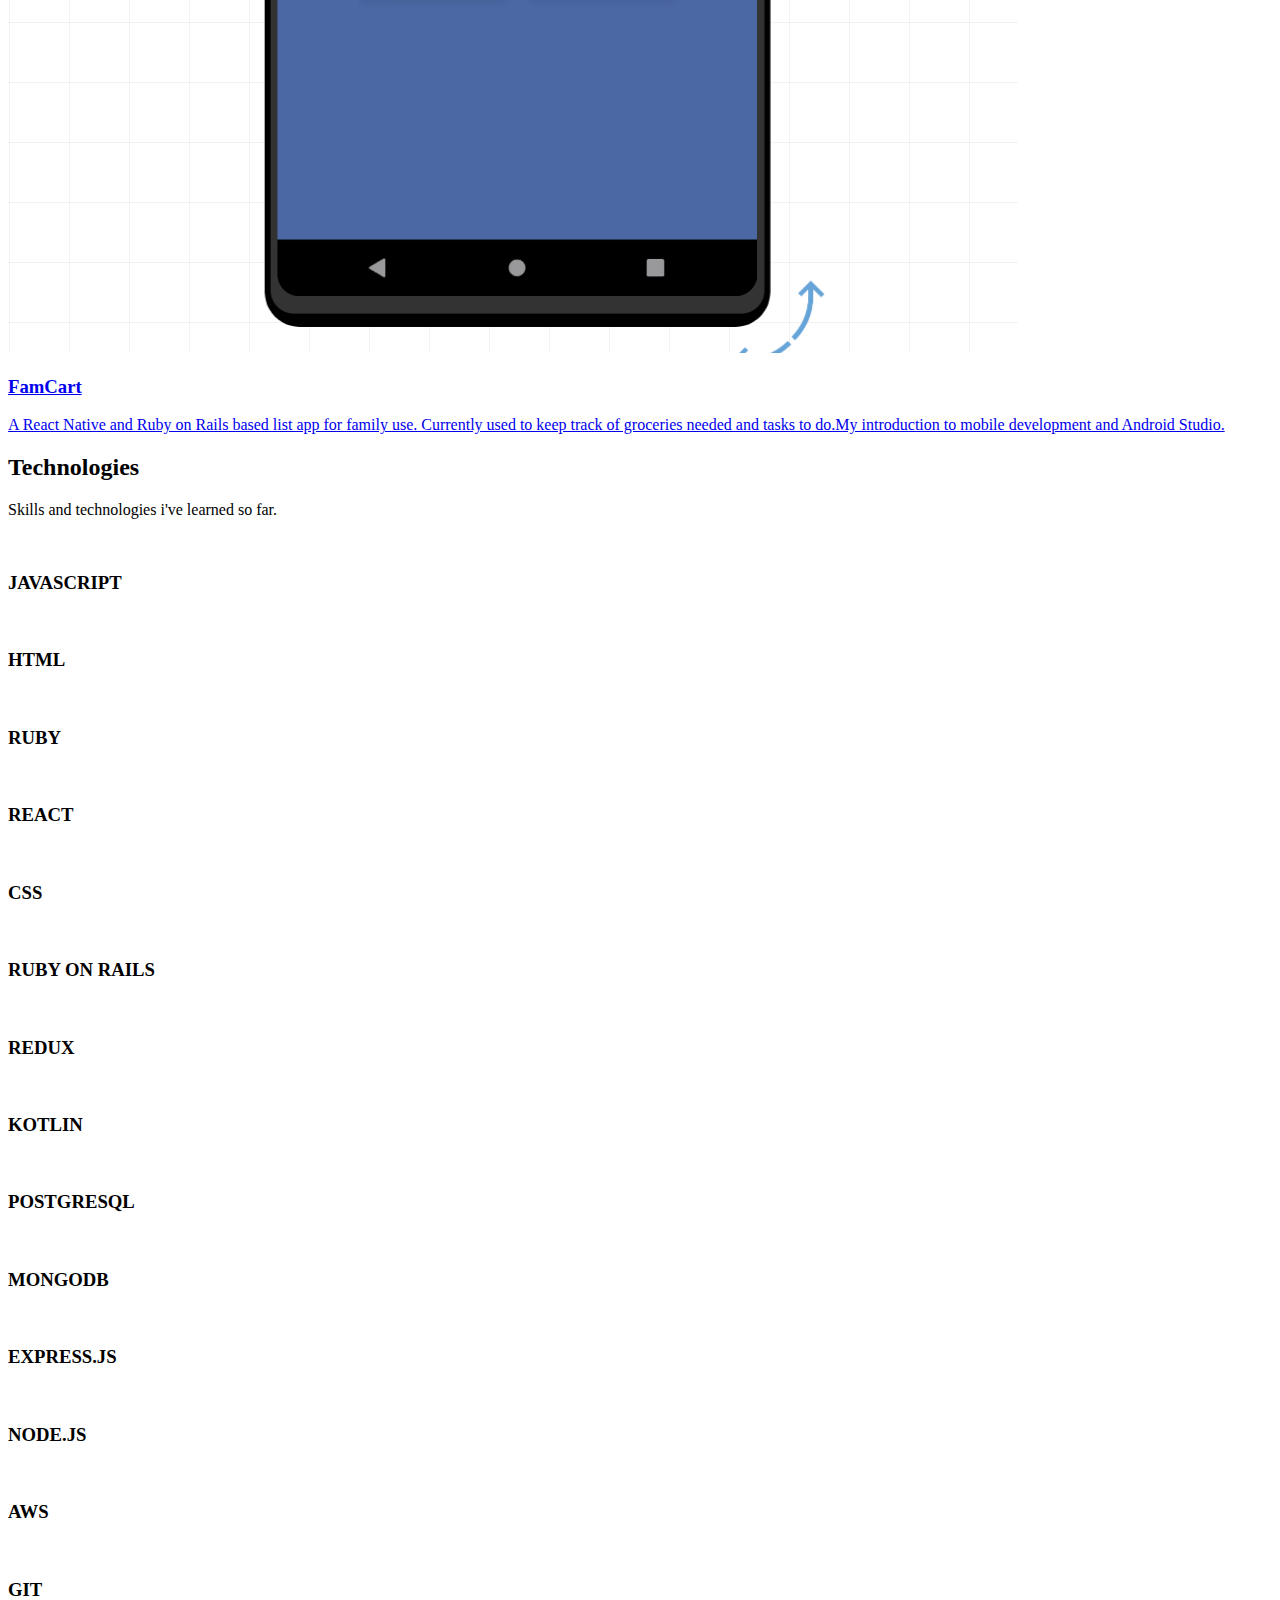
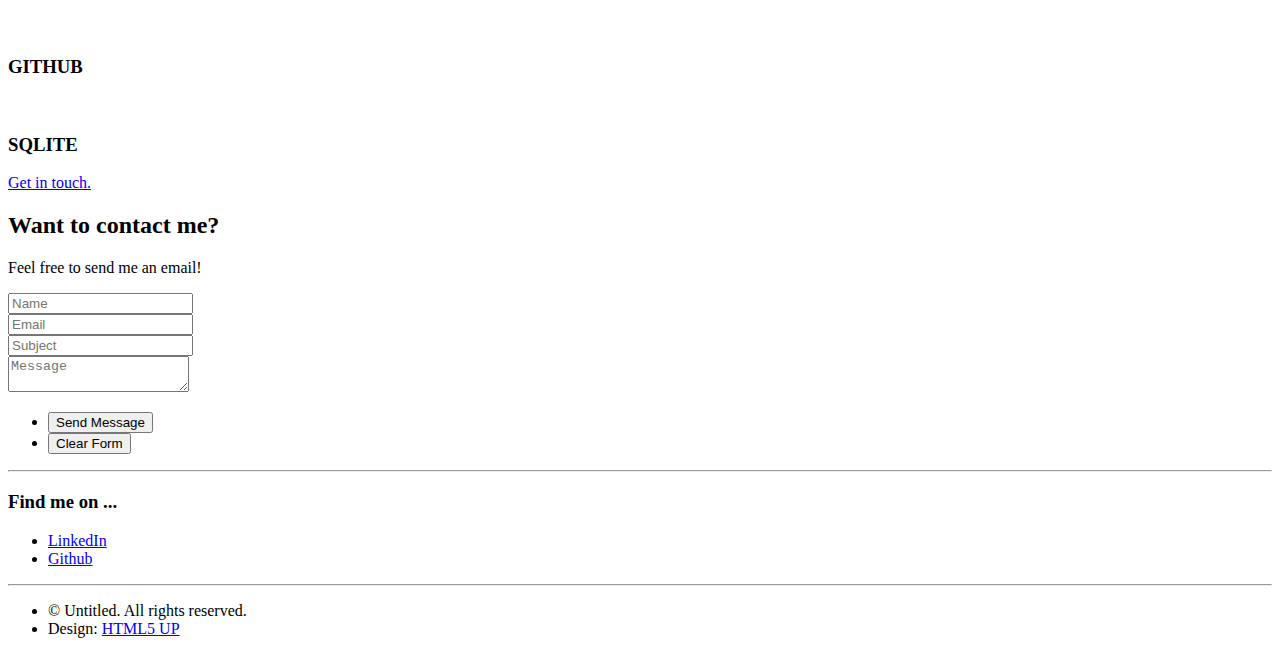
==== commit 028f8ccd: "Grammar fix" ====
--- a/index.html
+++ b/index.html
@@ -36,7 +36,7 @@
 						</header>
 						<p>I'm a software engineer who recently finished the App Academy Program.</p>
 						<p>I'm primarily versed in Javascript and Ruby, but I'm always expanding my knowledge and learning new technologies to grow my stack.</p>
-						<p>I have recently started my journey into Android development Kotlin.</p>
+						<p>I have recently started my journey into Android development with Kotlin and JetPack Compose.</p>
 						<p>This is a collection of projects and skills in my path to become a software engineer.</p>
 						<a href="#work" class="button large scrolly">Take a look at my projects.</a>
 					</div>
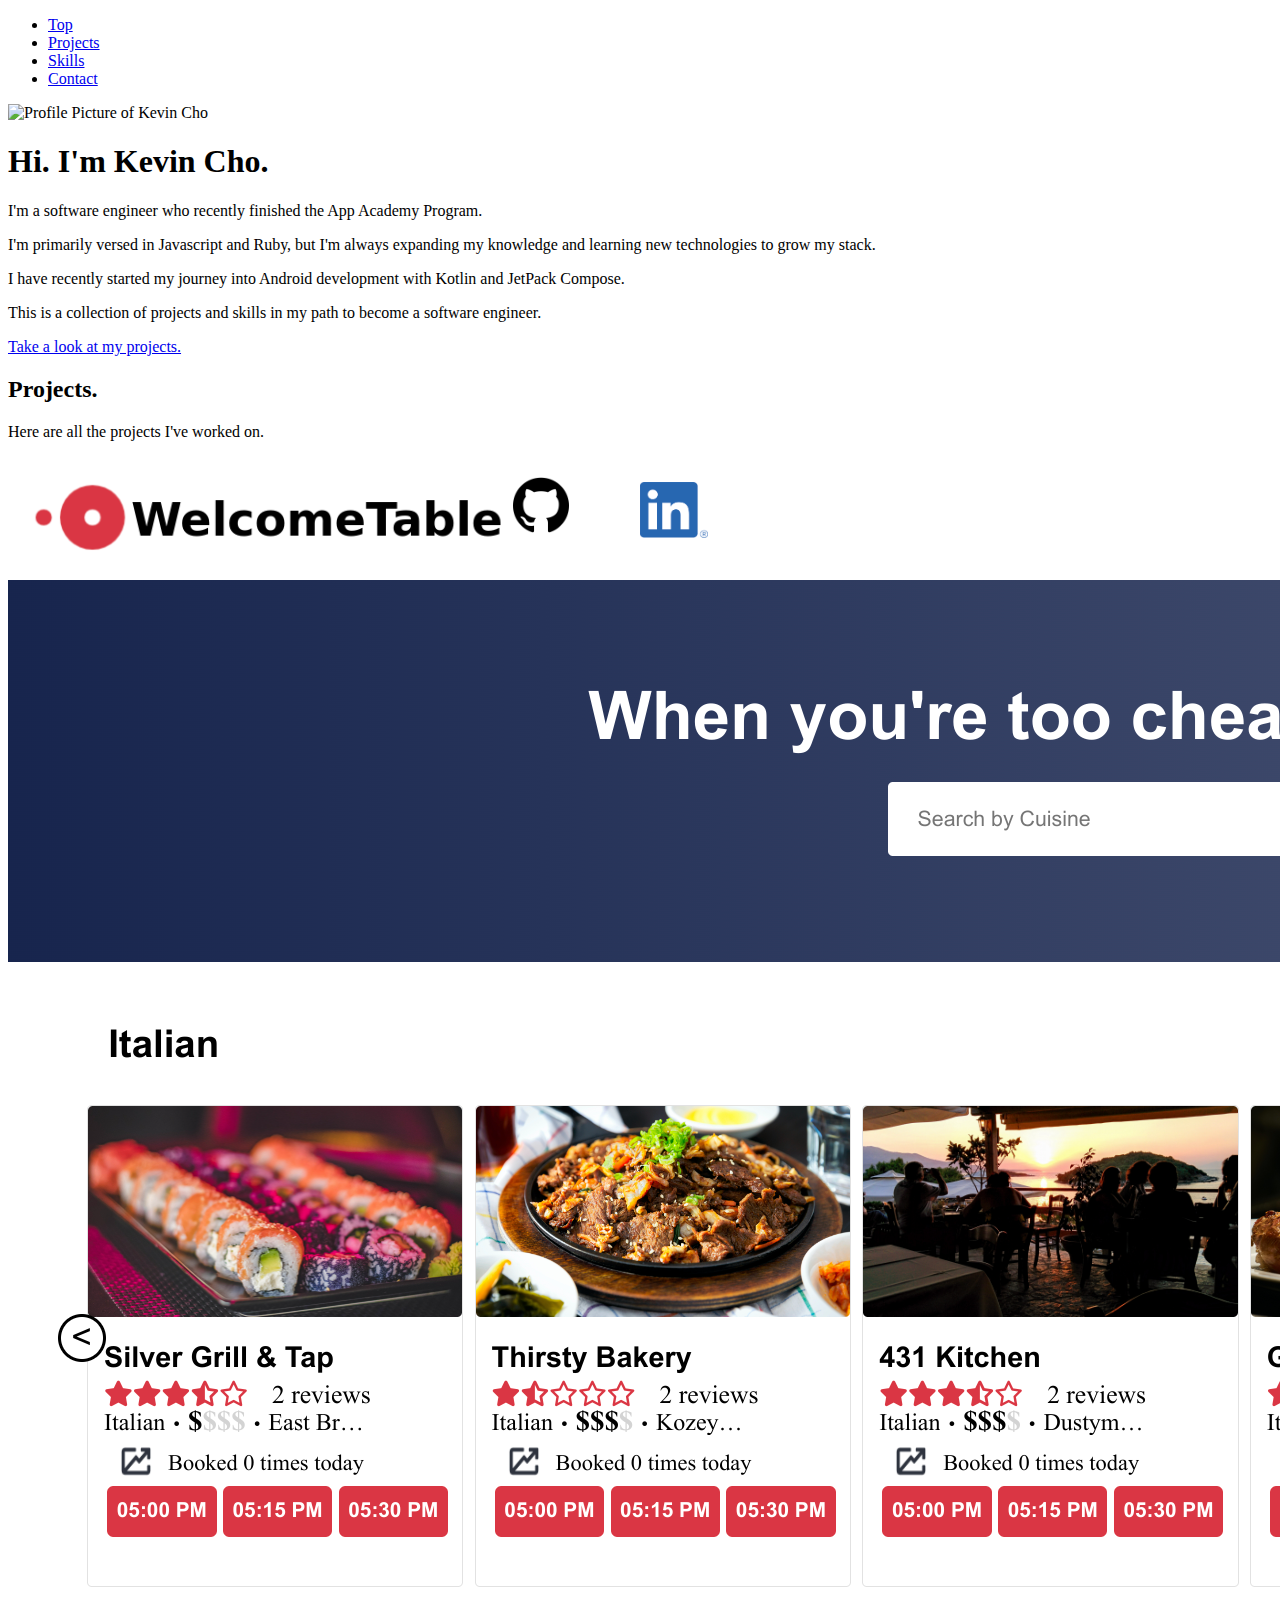
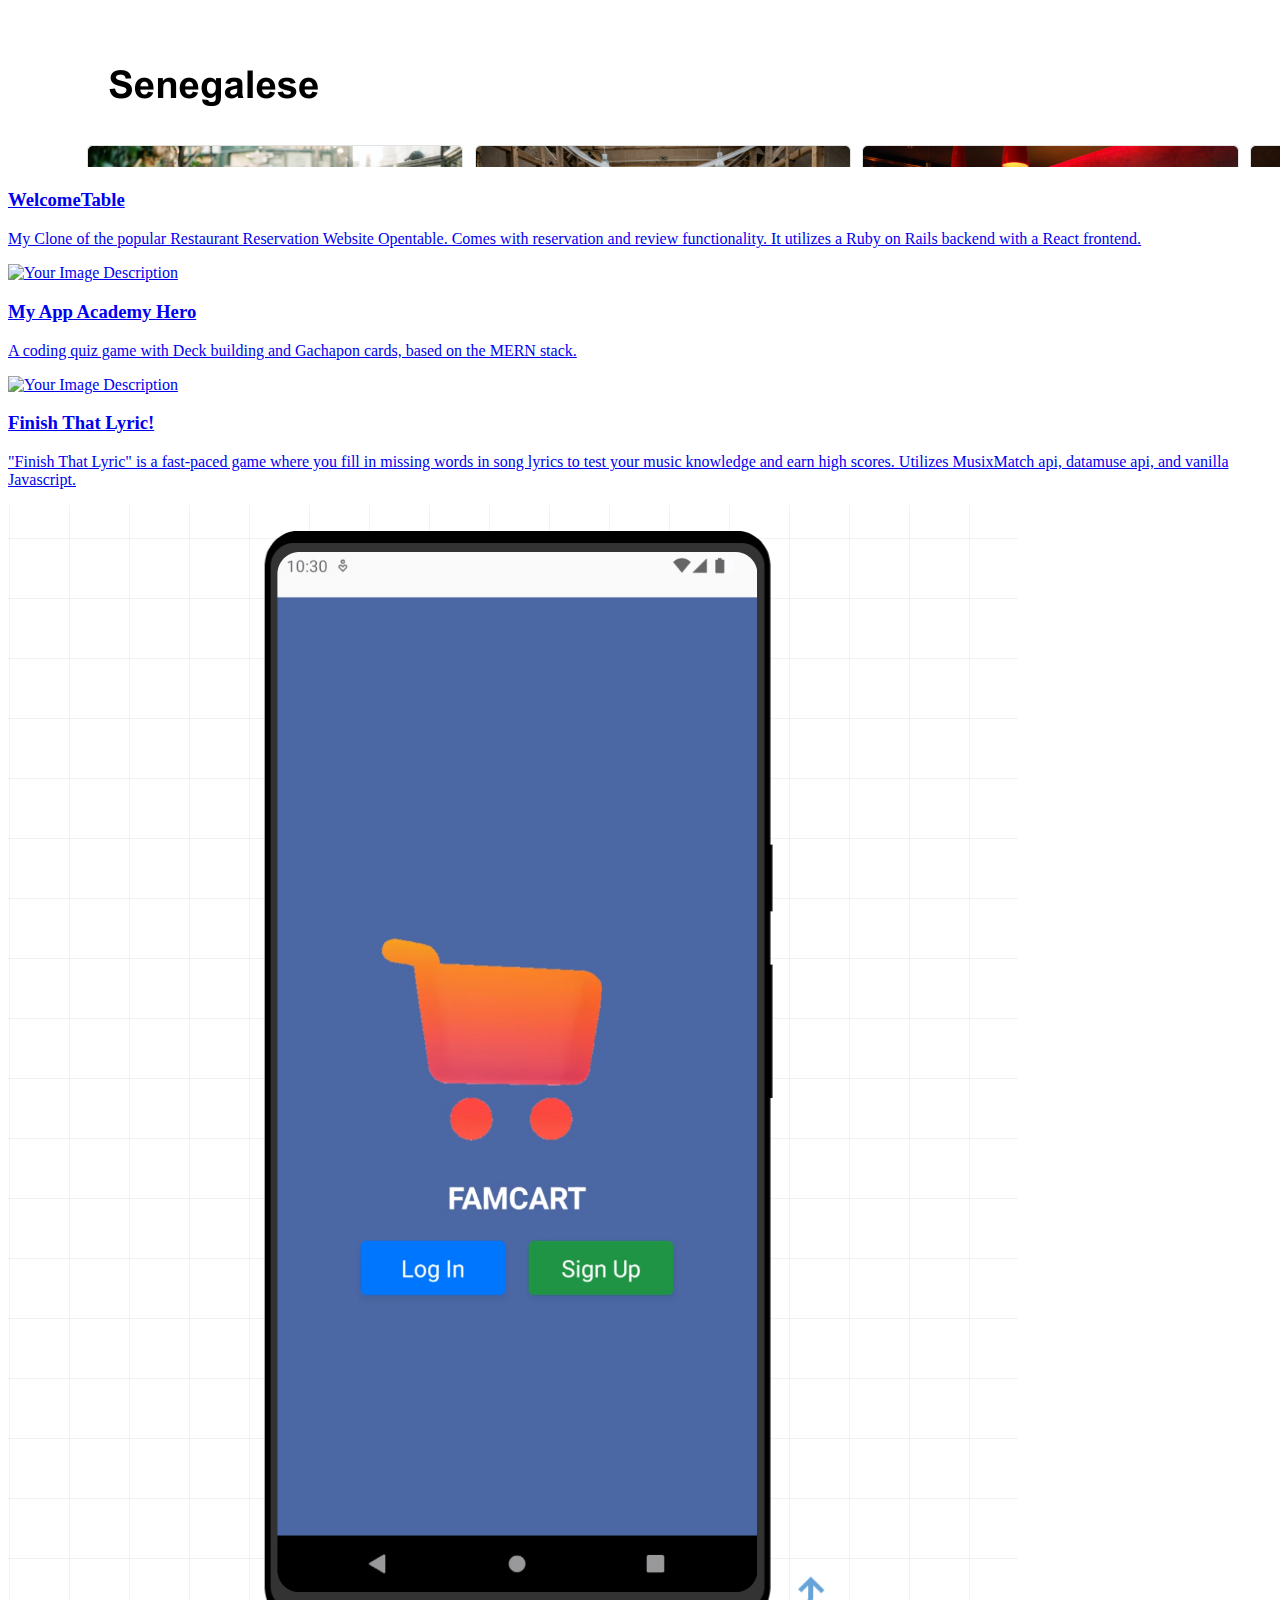
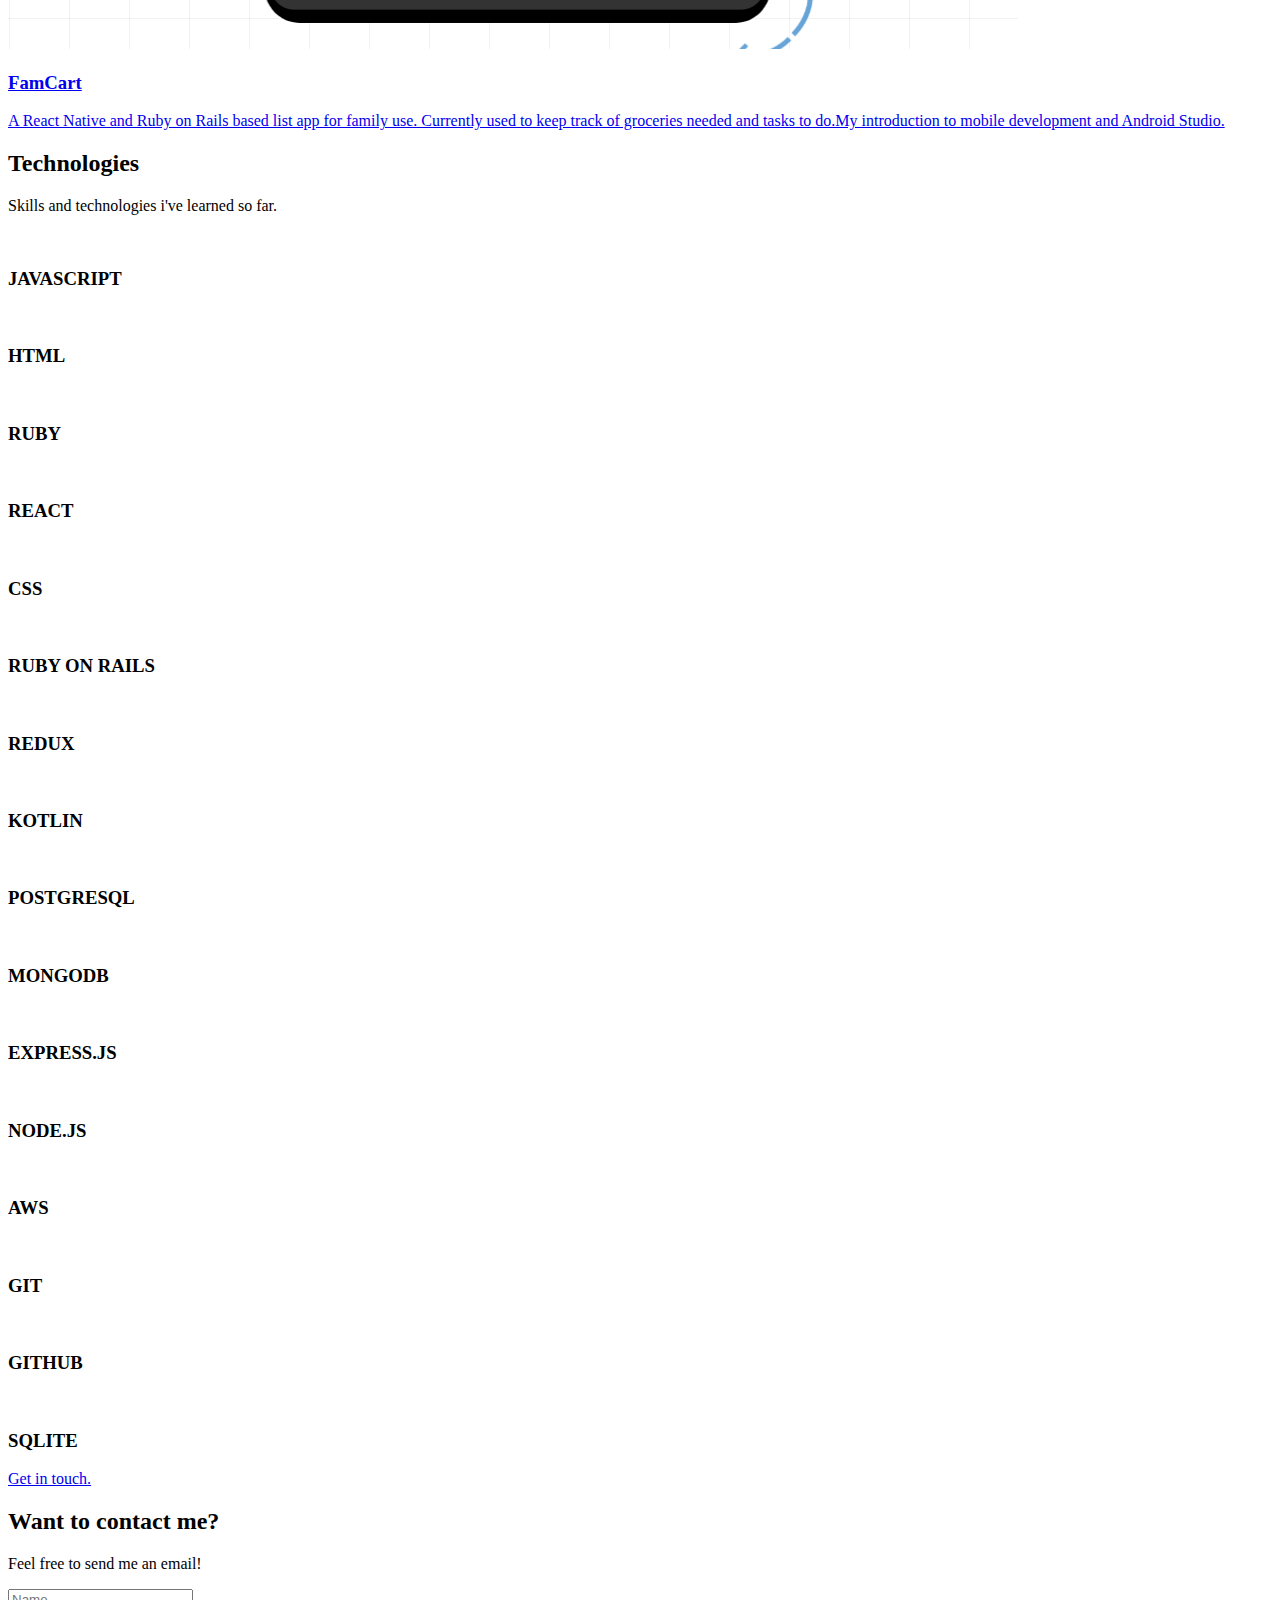
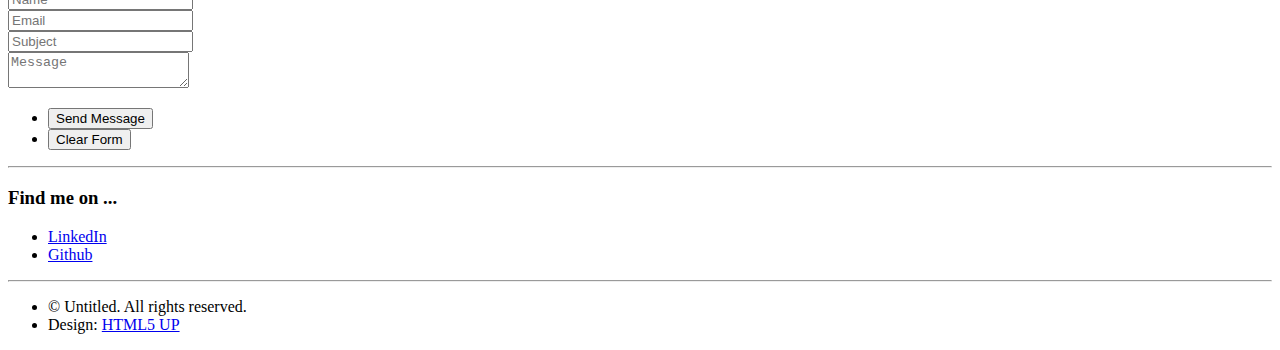
==== commit b7677ec6: "Welcometable change" ====
--- a/index.html
+++ b/index.html
@@ -54,10 +54,10 @@
 				</header>
 				<div class="row aln-center">
 					<div class="col-4 col-6-medium col-12-small">
-						<a href="https://opentableau-d8ws.onrender.com">
-							<section class="box style1">
-								<img src="./images/opentableau1.png" alt="Your Image Description" class="projectimage">
-								<h3>Opentableau</h3>
+						<a href="https://welcometable.onrender.com/">
+							<section class="box style1">
+								<img src="./images/WelcomeTable.png" alt="Your Image Description" class="projectimage">
+								<h3>WelcomeTable</h3>
 								<p>My Clone of the popular Restaurant Reservation Website Opentable. Comes with reservation and review functionality. It utilizes a Ruby on Rails backend with a React frontend.</p>
 							</section>
 						</a>
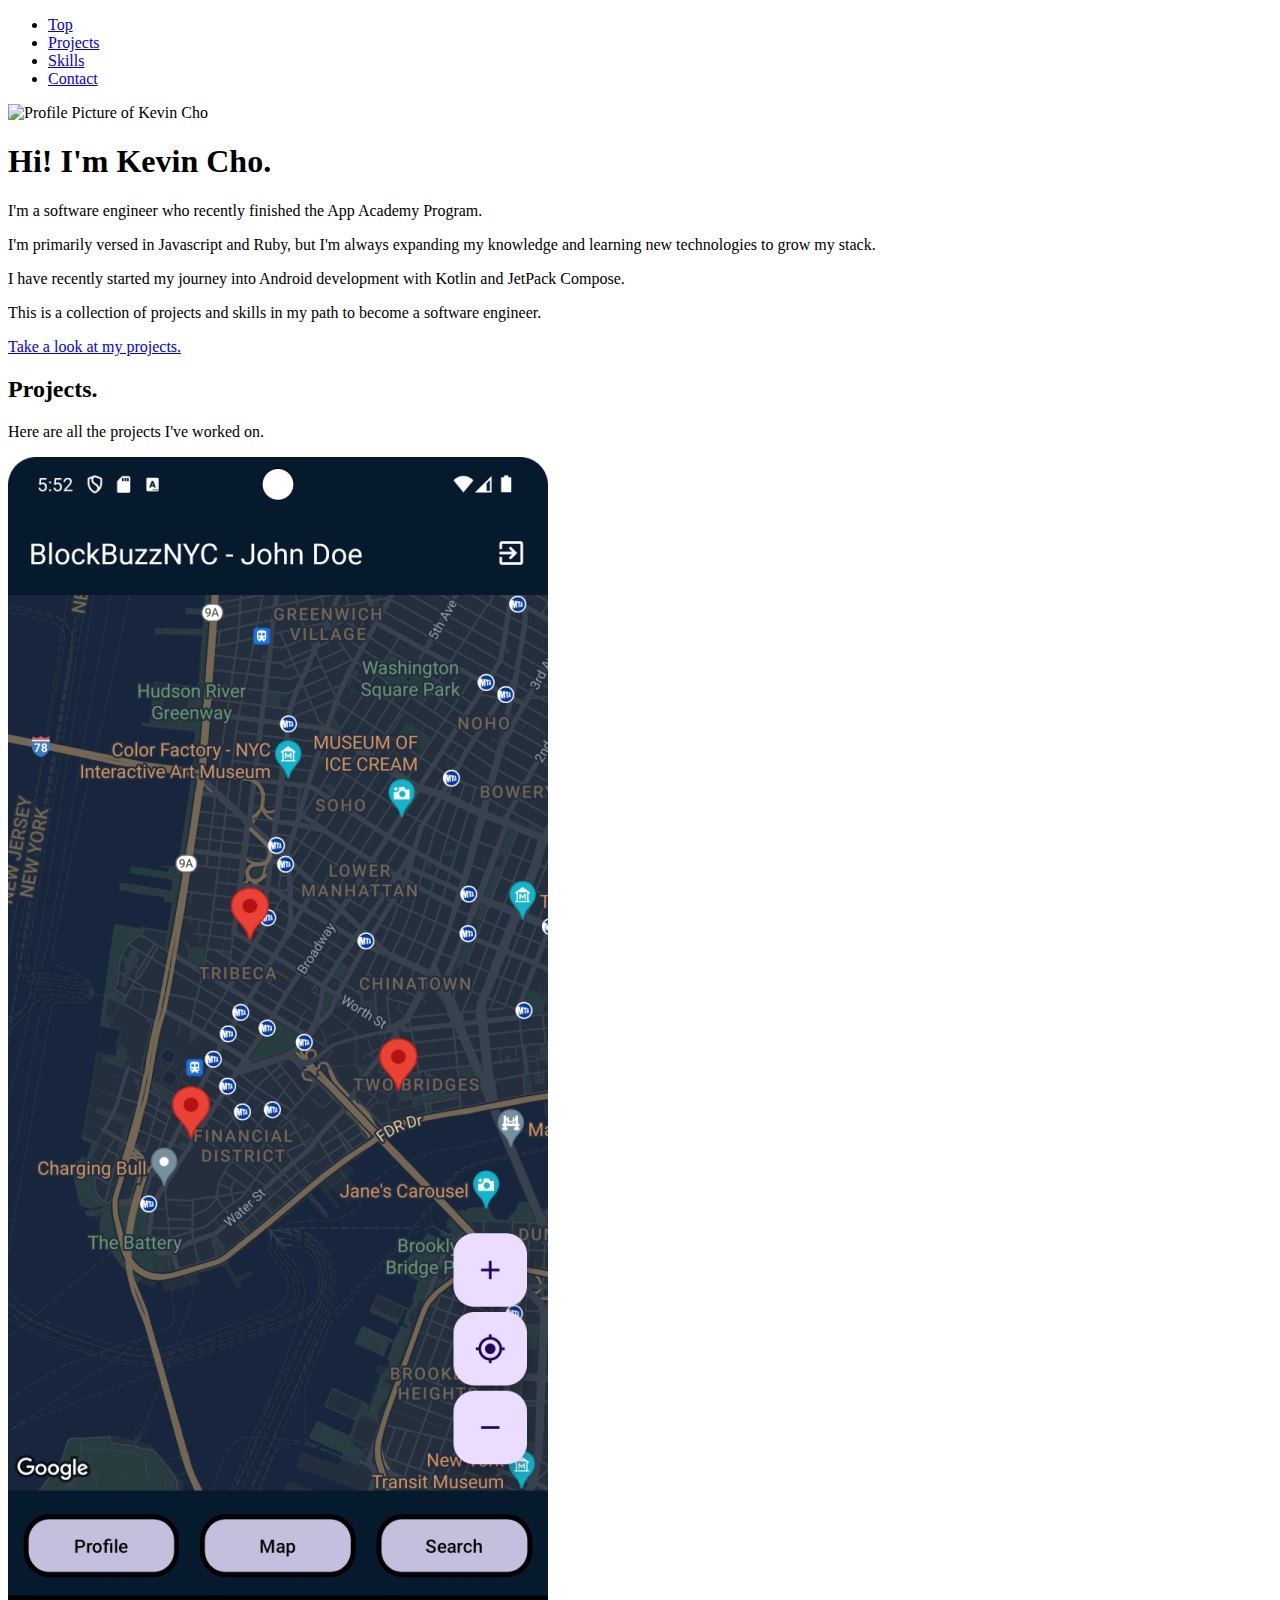
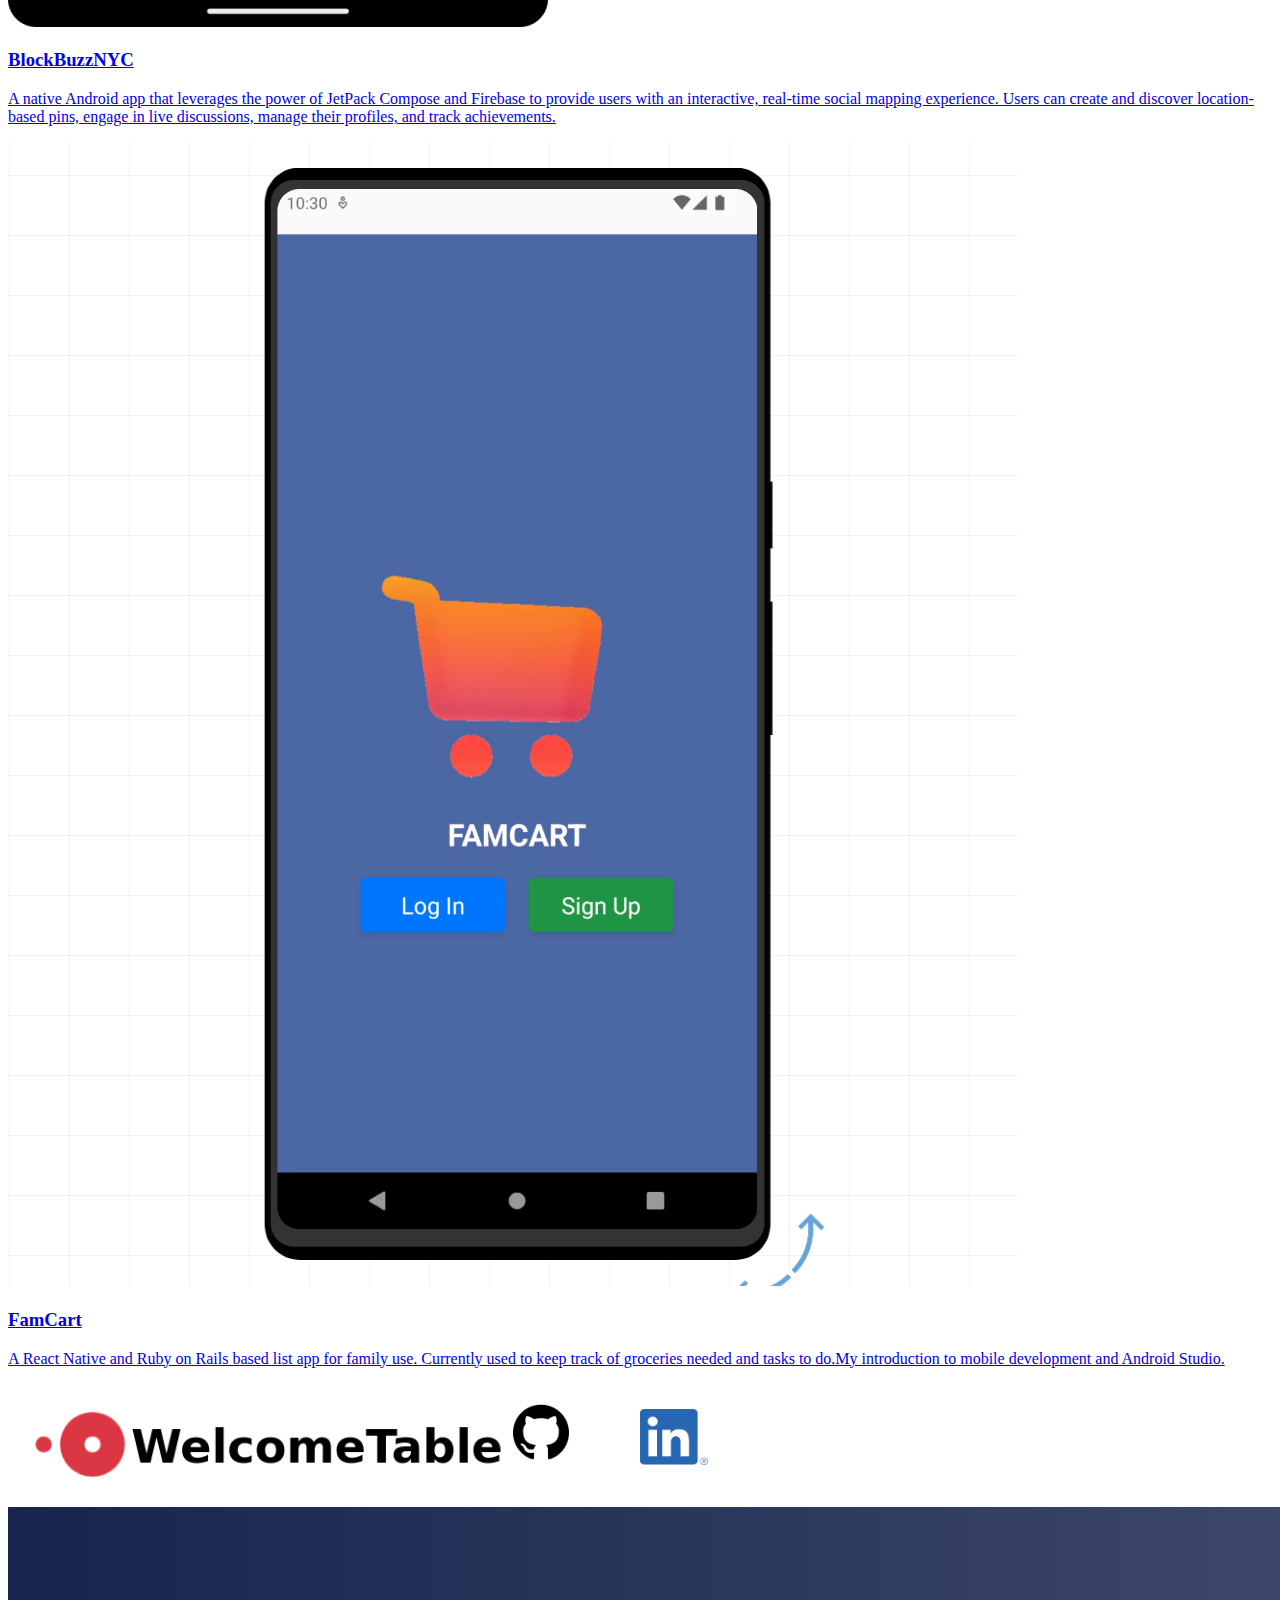
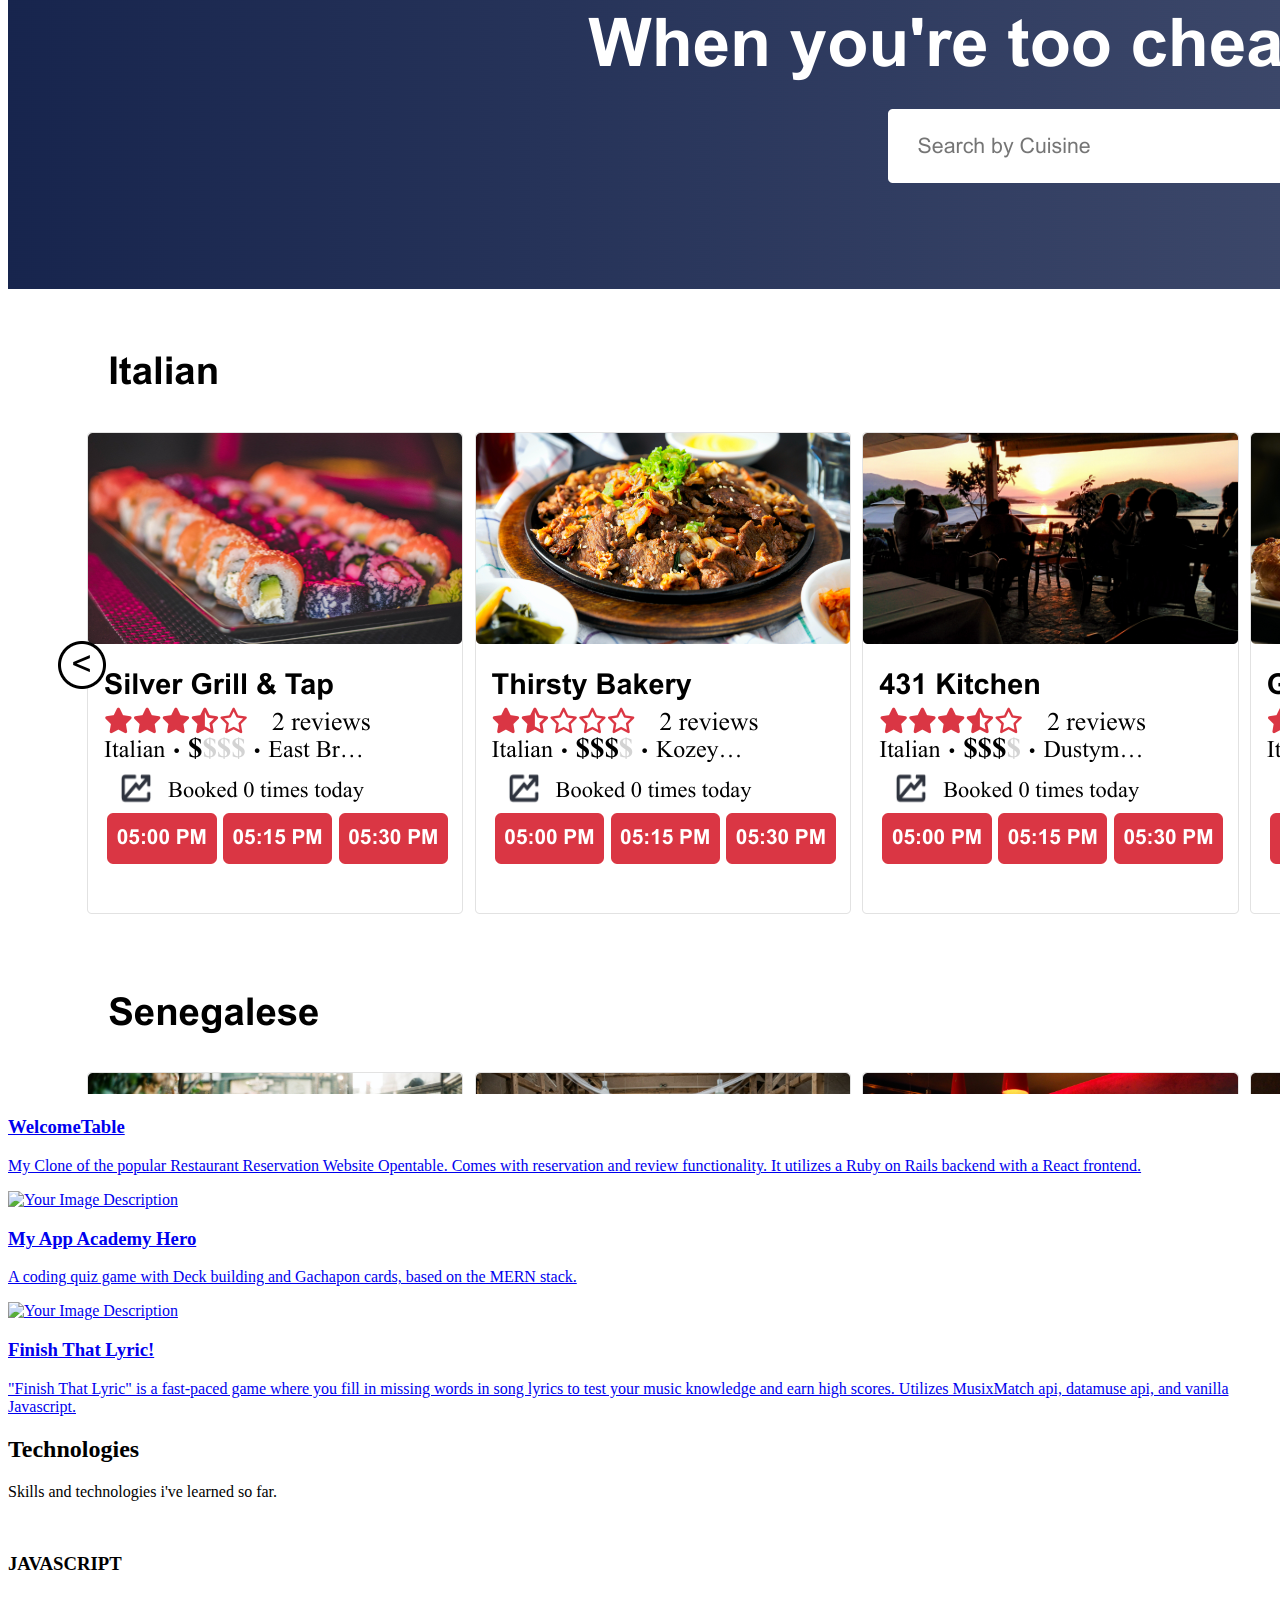
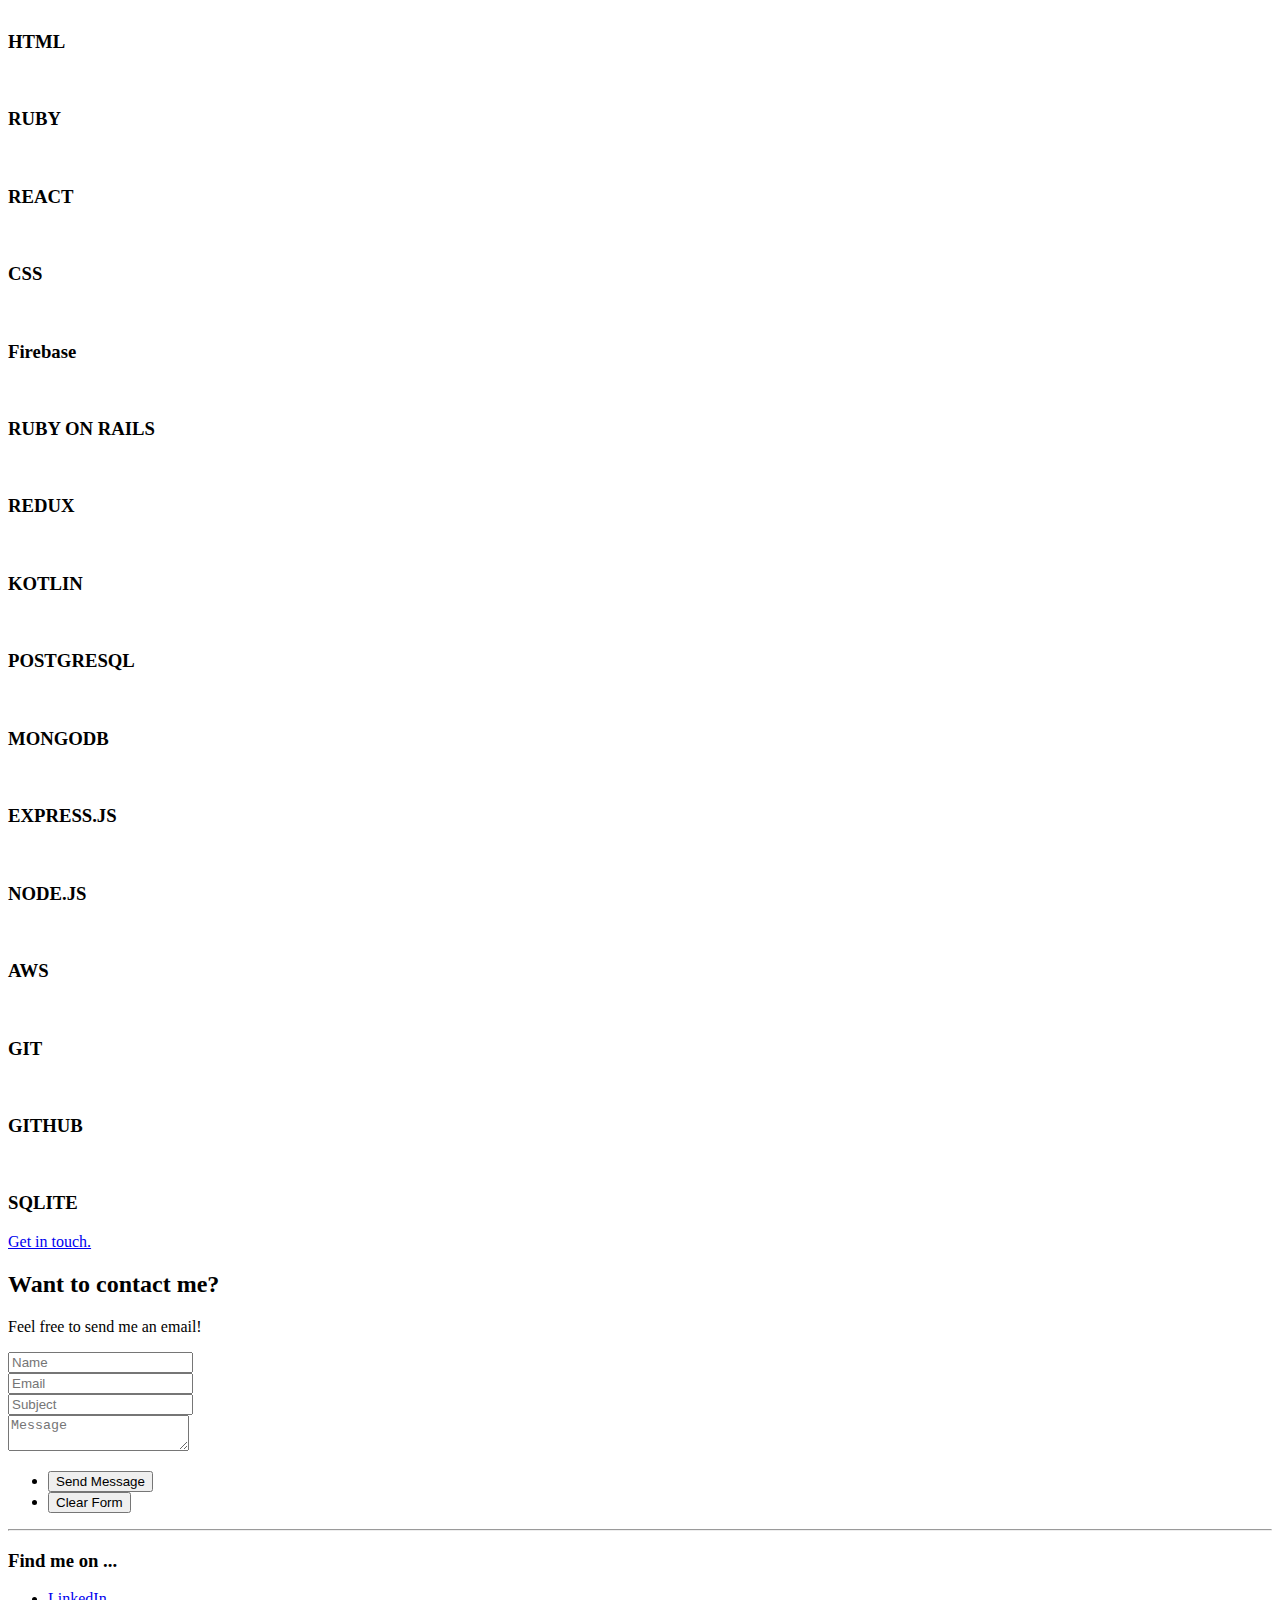
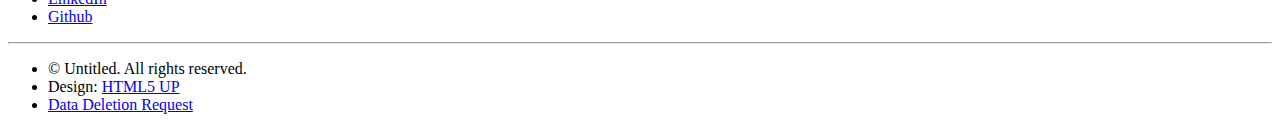
==== commit 29510cff: "Added Blockbuzz" ====
--- a/index.html
+++ b/index.html
@@ -32,7 +32,7 @@
 					</div>
 					<div class="col-8 col-7-large col-12-medium">
 						<header>
-							<h1>Hi. I'm <strong>Kevin Cho</strong>.</h1>
+							<h1>Hi! I'm <strong>Kevin Cho</strong>.</h1>
 						</header>
 						<p>I'm a software engineer who recently finished the App Academy Program.</p>
 						<p>I'm primarily versed in Javascript and Ruby, but I'm always expanding my knowledge and learning new technologies to grow my stack.</p>
@@ -53,6 +53,26 @@
 					<p>Here are all the projects I've worked on.</p>
 				</header>
 				<div class="row aln-center">
+					<div class="col-4 col-6-medium col-12-medium">
+						<a href="https://appetize.io/app/fabmjpjt7ndnscmhpfcttah4ou?device=pixel7pro&osVersion=14.0&location=40.7128%2C-74.0060">
+							<section class="box style1">
+								<img src="./images/BlockBuzzNYC_Screenshot.png" alt="Your Image Description" class="projectimage">
+								<h3>BlockBuzzNYC</h3>
+								<p>A native Android app that leverages the power of JetPack Compose and Firebase to provide users with an interactive, real-time social mapping experience. Users can create and discover location-based pins, engage in live discussions, manage their profiles, and track achievements.</p>
+							</section>
+						</a>
+					</div>
+					<div class="col-4 col-6-medium col-12-small">
+						<a href="https://appetize.io/app/qsiqoj3emdlk2dyckfjoa56ctq?device=pixel7pro&osVersion=13.0">
+							<section class="box style1">
+								<img src="./images/famcart.png" alt="Your Image Description" class="projectimage">
+								<h3>FamCart</h3>
+								<p>A React Native and Ruby on Rails based list app for family use. Currently used to keep track of groceries needed and tasks to do.My introduction to mobile development and Android Studio.</p>
+							</section>
+						</a>
+					</div>
+				</div>
+				<div class="row aln-center">
 					<div class="col-4 col-6-medium col-12-small">
 						<a href="https://welcometable.onrender.com/">
 							<section class="box style1">
@@ -77,15 +97,6 @@
 								<img src="./images/FinishThatLyric1.png" alt="Your Image Description" class="projectimage">
 								<h3>Finish That Lyric!</h3>
 								<p>"Finish That Lyric" is a fast-paced game where you fill in missing words in song lyrics to test your music knowledge and earn high scores. Utilizes MusixMatch api, datamuse api, and vanilla Javascript.</p>
-							</section>
-						</a>
-					</div>
-					<div class="col-4 col-6-medium col-12-small">
-						<a href="https://appetize.io/app/qsiqoj3emdlk2dyckfjoa56ctq?device=pixel7pro&osVersion=13.0">
-							<section class="box style1">
-								<img src="./images/famcart.png" alt="Your Image Description" class="projectimage">
-								<h3>FamCart</h3>
-								<p>A React Native and Ruby on Rails based list app for family use. Currently used to keep track of groceries needed and tasks to do.My introduction to mobile development and Android Studio.</p>
 							</section>
 						</a>
 					</div>
@@ -130,6 +141,12 @@
 							<article class="box style2">
 								<p class="image featured"><img src="images/css.png" alt="" /></p>
 								<h3>CSS</h3>
+							</article>
+						</div>
+						<div class="col-3 col-6-medium col-12-small">
+							<article class="box style2">
+								<p class="image featured"><img src="images/firebase.png" alt="" /></p>
+								<h3>Firebase</h3>
 							</article>
 						</div>
 						<div class="col-3 col-6-medium col-12-small">
@@ -252,6 +269,7 @@
 					<footer>
 						<ul id="copyright">
 							<li>&copy; Untitled. All rights reserved.</li><li>Design: <a href="http://html5up.net">HTML5 UP</a></li>
+							<li><a href="data-deletion.html">Data Deletion Request</a></li>
 						</ul>
 					</footer>
 				</div>
